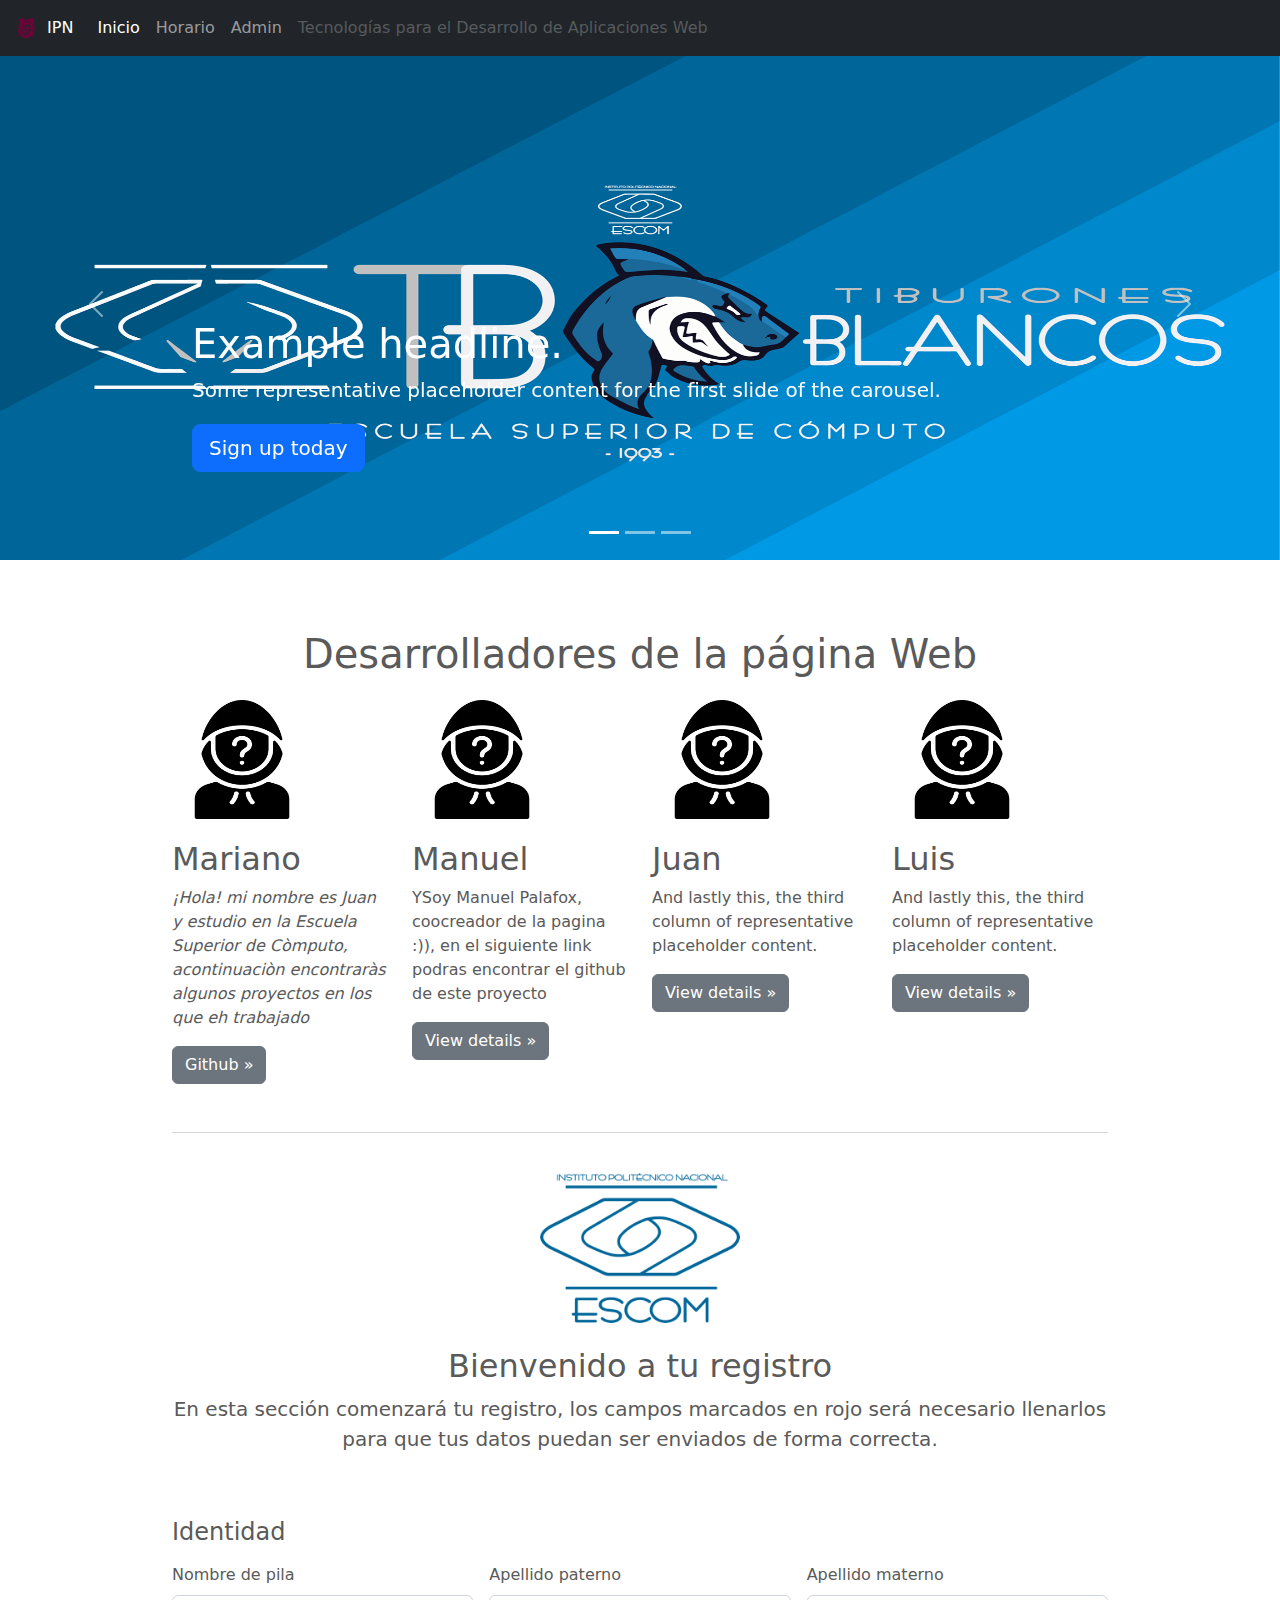
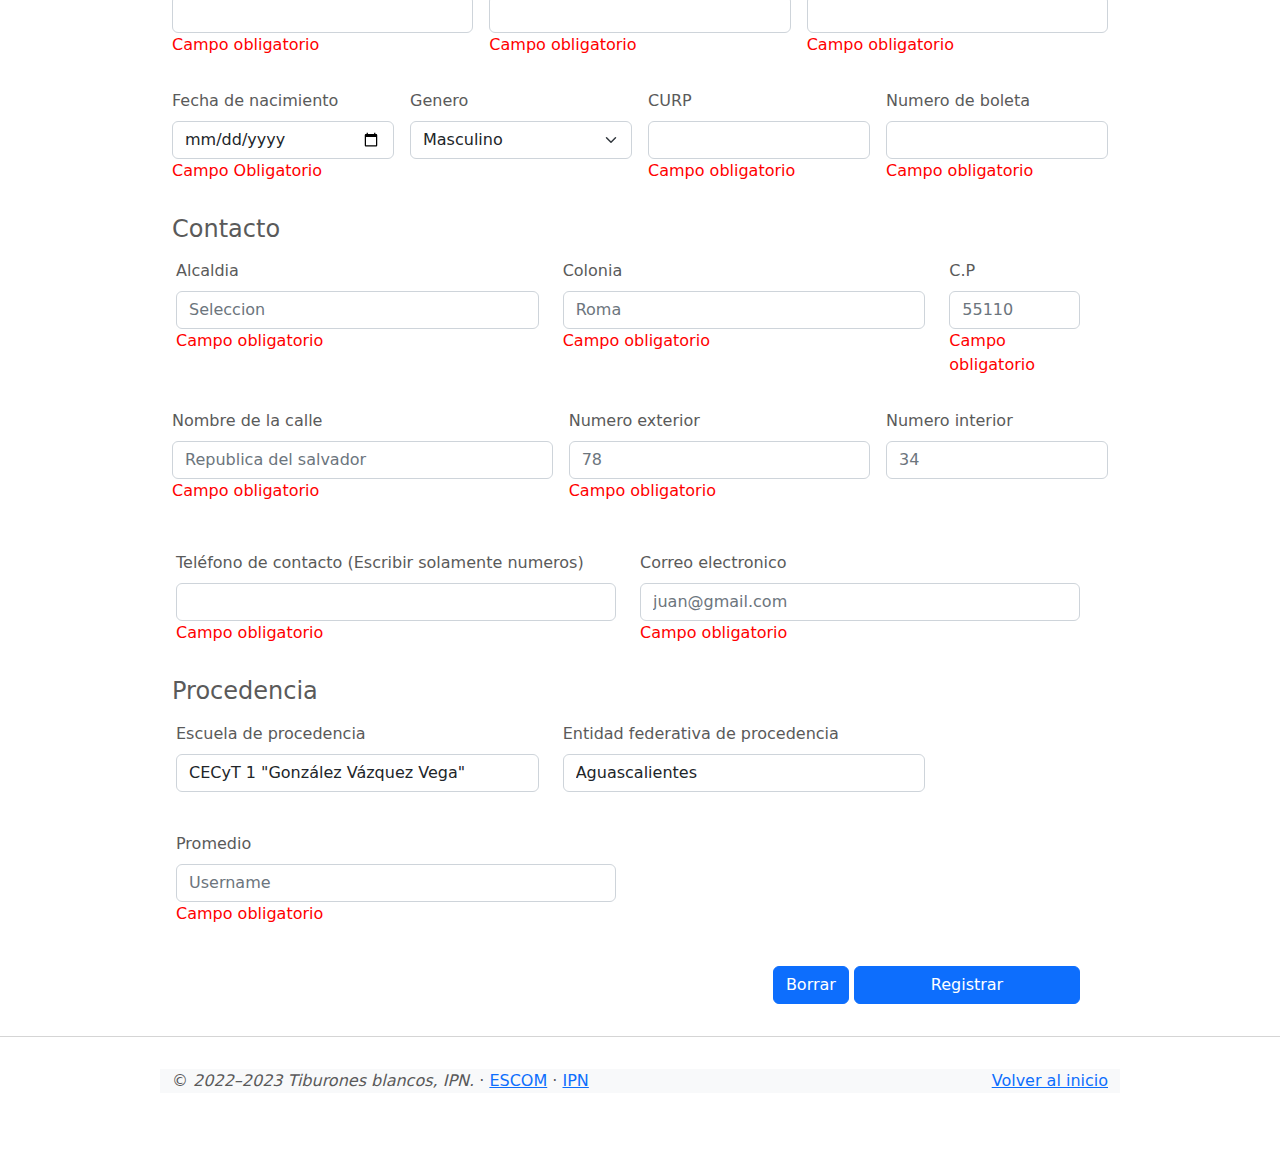
==== index.html @ 9ecf88de "Update index.html" ====
<!doctype html>
<html lang="en">
  <head>
    <meta charset="utf-8">
    <meta name="viewport" content="width=device-width, initial-scale=1">
    <meta name="description" content="">
    <meta name="author" content="Mark Otto, Jacob Thornton, and Bootstrap contributors">
    <meta name="generator" content="Hugo 0.104.2">
    <title>Registro de alumnos</title>
    <link rel="icon" href="./Img/ESCOM_logo.ico">
    <link rel="canonical" href="https://getbootstrap.com/docs/5.2/examples/carousel/">
    <link href="./CSS/bootstrap.min.css" rel="stylesheet">
    

    <style>
      /*Estilos para la seccion del carousel*/
      .bd-placeholder-img {
        font-size: 1.125rem;
        text-anchor: middle;
        -webkit-user-select: none;
        -moz-user-select: none;
        user-select: none;
      }

      @media (min-width: 768px) {
        .bd-placeholder-img-lg {
          font-size: 3.5rem;
        }
      }

      .b-example-divider {
        height: 3rem;
        background-color: rgba(0, 0, 0, .1);
        border: solid rgba(0, 0, 0, .15);
        border-width: 1px 0;
        box-shadow: inset 0 .5em 1.5em rgba(0, 0, 0, .1), inset 0 .125em .5em rgba(0, 0, 0, .15);
      }

      .b-example-vr {
        flex-shrink: 0;
        width: 1.5rem;
        height: 100vh;
      }

      .bi {
        vertical-align: -.125em;
        fill: currentColor;
      }

      .nav-scroller {
        position: relative;
        z-index: 2;
        height: 2.75rem;
        overflow-y: hidden;
      }

      .nav-scroller .nav {
        display: flex;
        flex-wrap: nowrap;
        padding-bottom: 1rem;
        margin-top: -1px;
        overflow-x: auto;
        text-align: center;
        white-space: nowrap;
        -webkit-overflow-scrolling: touch;
      } 
      /*Fin de los estilos de carousel*/
      
      /*Inicio de los estilos del registro */
      .bd-placeholder-img {
        font-size: 1.125rem;
        text-anchor: middle;
        -webkit-user-select: none;
        -moz-user-select: none;
        user-select: none;
      }

      @media (min-width: 768px) {
        .bd-placeholder-img-lg {
          font-size: 3.5rem;
        }
      }

      .b-example-divider {
        height: 3rem;
        background-color: rgba(0, 0, 0, .1);
        border: solid rgba(0, 0, 0, .15);
        border-width: 1px 0;
        box-shadow: inset 0 .5em 1.5em rgba(0, 0, 0, .1), inset 0 .125em .5em rgba(0, 0, 0, .15);
      }

      .b-example-vr {
        flex-shrink: 0;
        width: 1.5rem;
        height: 100vh;
      }

      .bi {
        vertical-align: -.125em;
        fill: currentColor;
      }

      .nav-scroller {
        position: relative;
        z-index: 2;
        height: 2.75rem;
        overflow-y: hidden;
      }

      .nav-scroller .nav {
        display: flex;
        flex-wrap: nowrap;
        padding-bottom: 1rem;
        margin-top: -1px;
        overflow-x: auto;
        text-align: center;
        white-space: nowrap;
        -webkit-overflow-scrolling: touch;
      }

      /*Clase de estilo de texto invalido*/
      .invalid-msg{
        color:red;
      }

      /*Fin de los estilos del registro*/
    </style>

    <!-- Custom styles for this template -->
    <link href="./CSS/carousel.css" rel="stylesheet">
    <link href="./CSS/form-validation.css" rel="stylesheet">
    
  </head>

    <body onload="ocultarCampo()">

    <header>
      <nav class="navbar navbar-expand-md navbar-dark fixed-top bg-dark" >
        <div class="container-fluid">
          <a class="navbar-brand" target="_blank" href="https://www.ipn.mx/" class="d-inline-block align-text-top" style="font-size: medium;">
            <img src="./Img/ipn.png" alt="ESCOM logo" width="30" height="25">
             IPN
          </a>
          <button class="navbar-toggler" type="button" data-bs-toggle="collapse" data-bs-target="#navbarCollapse" aria-controls="navbarCollapse" aria-expanded="false" aria-label="Toggle navigation">
            <span class="navbar-toggler-icon"></span>
          </button>
          <div class="collapse navbar-collapse" id="navbarCollapse">
            <ul class="navbar-nav me-auto mb-2 mb-md-0">
              <li class="nav-item">
                <a class="nav-link active" aria-current="page" href="./index.html">Inicio</a>
              </li>
              <li class="nav-item">
                <a class="nav-link" aria-current="page" href="./Recuperacion_de_horario.html">Horario</a>
              </li>
              <li class="nav-item">
                <a class="nav-link" href="./Pagina_principal.html">Admin</a>
              </li>
              <li class="nav-item">
                <a class="nav-link disabled">Tecnologías para el Desarrollo de Aplicaciones Web</a>
              </li>
            </ul>
          </div>
        </div>
      </nav>
    </header>



  <!-- Fondo del carousel -->
  <div id="myCarousel" class="carousel slide" data-bs-ride="carousel">
    <div class="carousel-indicators">
      <button type="button" data-bs-target="#myCarousel" data-bs-slide-to="0" class="active" aria-current="true" aria-label="Slide 1"></button>
      <button type="button" data-bs-target="#myCarousel" data-bs-slide-to="1" aria-label="Slide 2"></button>
      <button type="button" data-bs-target="#myCarousel" data-bs-slide-to="2" aria-label="Slide 3"></button>
    </div>
    <div class="carousel-inner">
      <div class="carousel-item active">
        <img src="./Img/ESCOM_NI.png" class="d-block w-100" alt="ESCOM" width="100px" height="550px">
        <svg class="bd-placeholder-img" width="100%" height="100%" xmlns="http://www.w3.org/2000/svg" aria-hidden="true" preserveAspectRatio="xMidYMid slice" focusable="false"><rect width="100%" height="100%" fill="#777"/></svg>

        <div class="container">
          <div class="carousel-caption text-start">
            <h1>Example headline.</h1>
            <p>Some representative placeholder content for the first slide of the carousel.</p>
            <p><a class="btn btn-lg btn-primary" href="#">Sign up today</a></p>
          </div>
        </div>
      </div>
      <div class="carousel-item">
        <img src="./Img/Cancha.jpg" class="d-block w-100" alt="ESCOM" width="100px" height="550px">
        <svg class="bd-placeholder-img" width="100%" height="100%" xmlns="http://www.w3.org/2000/svg" aria-hidden="true" preserveAspectRatio="xMidYMid slice" focusable="false"><rect width="100%" height="100%" fill="#777"/></svg>
        <div class="container">
          <div class="carousel-caption textc" >
            <h1>Another example headline.</h1>
            <p>Some representative placeholder content for the second slide of the carousel.</p>
            <p><a class="btn btn-lg btn-primary" href="#">Learn more</a></p>
          </div>
        </div>
      </div>
      <div class="carousel-item">
        <img src="./Img/logo_Esc.jpg" class="d-block w-100" alt="ESCOM" width="100px" height="512px">
        <svg class="bd-placeholder-img" width="100%" height="100%" xmlns="http://www.w3.org/2000/svg" aria-hidden="true" preserveAspectRatio="xMidYMid slice" focusable="false"><rect width="100%" height="100%" fill="#777"/></svg>

        <div class="container">
          <div class="carousel-caption text-end">
            <h1 class="textc">One more for good measure.</h1>
            <p class="textc">Some representative placeholder content for the third slide of this carousel.</p>
            <p><a class="btn btn-lg btn-primary" href="#">Browse gallery</a></p>
          </div>
        </div>
      </div>
    </div>
    <button class="carousel-control-prev" type="button" data-bs-target="#myCarousel" data-bs-slide="prev">
      <span class="carousel-control-prev-icon" aria-hidden="true"></span>
      <span class="visually-hidden">Anterior</span>
    </button>
    <button class="carousel-control-next" type="button" data-bs-target="#myCarousel" data-bs-slide="next">
      <span class="carousel-control-next-icon" aria-hidden="true"></span>
      <span class="visually-hidden">Siguiente</span>
    </button>
  </div>

  <!-- Perfiles -->
   <div class="container marketing">
    
    <!-- Crearemos cuatro columnas que nos mostraran los perfiles de los autores-->
    <div class="row">
      <p style="text-align: center;" class="fs-1">Desarrolladores de la página Web<br></p>
      <div class="col-lg-3">
        <div class="circulo">
          <img src="./Img/Perfil.png " alt="" class="image">
        </div>
        <h2 class="fw-normal l">Mariano</h2>
        <p><em>¡Hola! mi nombre es Juan y estudio en la Escuela Superior de Còmputo, acontinuaciòn encontraràs algunos proyectos en los que eh trabajado</em></p>
        <p><a class="btn btn-secondary" target="_blank" href="https://github.com/Ant178">Github &raquo;</a></p>
      </div><!-- /.col-lg-3 -->
      <div class="col-lg-3">
        <div class="circulo">
          <img src="./Img/Perfil.png " alt="" class="image">
        </div>
        <h2 class="fw-normal">Manuel</h2>
        <p>YSoy Manuel Palafox, coocreador de la pagina :)), en el siguiente link podras encontrar el github de este proyecto</p>
        <p><a class="btn btn-secondary" href="https://github.com/ManuPalafox/Proyecto-WEB">View details &raquo;</a></p>
      </div><!-- /.col-lg-3 -->
      <div class="col-lg-3">
        <div class="circulo">
          <img src="./Img/Perfil.png " alt="" class="image">
        </div>
        <h2 class="fw-normal">Juan</h2>
        <p>And lastly this, the third column of representative placeholder content.</p>
        <p><a class="btn btn-secondary" href="#">View details &raquo;</a></p>
      </div><!-- /.col-lg-3 -->
      <div class="col-lg-3">
        <div class="circulo">
          <img src="./Img/Perfil.png " alt="" class="image">
        </div>
        <h2 class="fw-normal">Luis</h2>
        <p>And lastly this, the third column of representative placeholder content.</p>
        <p><a class="btn btn-secondary" href="#">View details &raquo;</a></p>
      </div><!-- /.col-lg-3 -->
    </div><!-- /.row -->

    <!--Contenido general -->
    <hr class="featurette-divider">
    <!-- /END THE FEATURETTES -->

  </div>
   
  <!-- Registro del alumno -->
  <div class="container">
  <main>
    <div class="py-5 text-center">
      <img class="d-block mx-auto mb-4" src="./Img/ESCOM_logo.png" alt="" width="200px" height="150px">
      <h2>Bienvenido a tu registro</h2>
      <p class="lead">En esta sección comenzará tu registro, los campos marcados en rojo será necesario llenarlos para que tus datos puedan ser enviados de forma correcta.</p>
    </div>

    
    <div class="row g-5">
      <div class="col-sm-6 col-md-7 col-lg-8">
        <h4 class="mb-3 ">Identidad</h4>
        <form class="needs-validation" method="post" id="formularioDatos" action="prueba.php">
          <div class="row g-3">
            <div class="col-md-4">
              <label for="Nombre_pila" class="form-label">Nombre de pila</label>
              <input type="text" class="form-control" id="Nombre_pila" name="pila" placeholder="" value="" required>
              <div class="invalid-msg" id="error-Nombre_pila">
                <p>Campo obligatorio<p>
              </div>
            </div>

            <div class="col-md-4">  
              <label for="A_paterno" class="form-label">Apellido paterno</label>
              <input type="text" class="form-control" id="A_paterno" name="AP" placeholder="" value="" required>
              <div class="invalid-msg" id="error-A_paterno">
                <p>Campo obligatorio<p>
              </div>
            </div>

            <div class="col-md-4">
              <label for="A_materno" class="form-label">Apellido materno</label>
              <input type="text" class="form-control" id="A_materno" name="AM" placeholder="" value="" required>
              <div class="invalid-msg" id="error-A_materno">
                <p>Campo obligatorio<p>
              </div>
            </div>
  
            <div class="col-md-3">
              <label for="fecha_nac" class="form-label">Fecha de nacimiento</label>
              <input type="date" class="form-control" id="fecha_nac" name="FN" placeholder="" onchange= "validarFecha()" required>
              <div class="invalid-msg" id="error-fecha_nac">
                <p>Campo Obligatorio<p>
              </div>
            </div>
            <div class="col-md-3">
              <label for="Genero" class="form-label">Genero</label>
              <select id="GeneroSelect" class="form-select" name="Gen" required>
              <option value="" disabled>--Seleccione el genero--</option>
              <option value="M">Masculino</option>
              <option value="F">Femenino</option>
            </select>
            <div class="invalid-feedback">
              Elija su genero.
            </div>
          </div>

          <div class="col-md-3">
            <label for="Curp" class="form-label">CURP</label>
            <input type="text" class="form-control" id="Curp" name="CURP" placeholder="" required>
            <div class="invalid-msg" id="error-Curp">
              <p>Campo obligatorio<p>
            </div>
          </div>

          <div class="col-md-3">
            <label for="Boleta" class="form-label">Numero de boleta</label>
            <input type="text" class="form-control" id="Boleta" name="NB" placeholder="" required>
            <div class="invalid-msg" id="error-Boleta">
              <p>Campo obligatorio<p>
            </div>
          </div>
          <!--Contacto-->
          <br>
          <h4 class="mb-3">Contacto</h4>
              <div class="row g">
                <div class="col-sm-5">
                  <label for="Alcaldia" class="form-label">Alcaldia</label>
                  <input type="text" class="form-control" id="Alcaldia" name="ALC" placeholder="Seleccion" required>
                  <div class="invalid-msg" id="error-Alcaldia">
                    <p>Campo obligatorio<p>
                  </div>
                </div>
                <div class="col-sm-5">
                  <label for="Colonia" class="form-label">Colonia</label>
                  <input type="text" class="form-control" id="Colonia" name="Col" placeholder="Roma" required>
                  <div class="invalid-msg" id="error-Colonia">
                    <p>Campo obligatorio<p>
                  </div>
                </div>
                <div class="col-sm-2">
                  <label for="CP" class="form-label">C.P</label>
                  <input type="text" class="form-control" id="CP" name="CP" placeholder="55110" required>
                  <div class="invalid-msg" id="error-CP">
                    <p>Campo obligatorio<p>
                  </div>
                </div>
              </div>
              <div class="col-sm-5">
                  <label for="calle" class="form-label">Nombre de la calle</label>
                  <input type="text" class="form-control" id="calle" name="NC" placeholder="Republica del salvador" value="" required>
                  <div class="invalid-msg" id="error-calle">
                    <p>Campo obligatorio<p>
                  </div>
              </div>
                <div class="col-sm-4">
                  <label for="num_e" class="form-label">Numero exterior</label>
                  <input type="text" class="form-control" id="num_e" name="NE" placeholder="78" required>
                  <div class="invalid-msg" id="error-num_e">
                    <p>Campo obligatorio<p>
                  </div>
                </div>
                <div class="col-sm-3">
                  <label for="num_i" class="form-label">Numero interior</label>
                  <input type="text" class="form-control" id="num_i" name="NI" placeholder="34">
                  <div class="invalid-msg" id="error-num_i">
                    <p><p>
                  </div>
                </div>
                <div class="row gy-3">
                  <div class="col-md-6">
                    <label for="telefono" class="form-label">Teléfono de contacto (Escribir solamente numeros)</label>
                    <input type="tel" class="form-control" id="telefono" name="Tel" placeholder="" required>
                    <div class="invalid-msg" id="error-telefono">
                      <p>Campo obligatorio<p>
                    </div>
                  </div>
      
                  <div class="col-md-6">
                    <label for="correo" class="form-label">Correo electronico</label>
                    <input type="email" class="form-control" id="correo" name="C" placeholder="juan@gmail.com" required>
                    <div class="invalid-msg" id="error-correo">
                      <p>Campo obligatorio<p>
                    </div>
                  </div>
                </div>
             <br>
            <!--Agregar escuela de procedencia cecyts,cet u otros, Entidad federativa 32 estados
            Nombre de la escuela, Promedio, escom fue:...-->
            <h4 class="mb-3">Procedencia</h4>

            

              <div class="row g">
                <div class="col-md-5">
                  <label for="esc_p" class="form-label">Escuela de procedencia</label>
                  <select class="form-control" id="esc_p" placeholder=""  name="EscProc" value="" onchange="mostrarCampo(this.options[this.selectedIndex].value)" required>
                    <option value="" disabled>--Seleccione escuela de procedencia--</option>
                    <option value="CECyT1">CECyT 1 "González Vázquez Vega"</option>
                    <option value="CECyT2">CECyT 2 "Miguel Bernard"</option>
                    <option value="CECyT3">CECyT 3 "Estanislao Ramírez Ruiz"</option>
                    <option value="CECyT4">CECyT 4 "Lázaro Cárdenas"</option>
                    <option value="CECyT5">CECyT 5 "Benito Juárez García"</option>
                    <option value="CECyT6">CECyT 6 "Miguel Othón de Mendizábal"</option>
                    <option value="CECyT7">CECyT 7 "Cuauhtémoc"</option>
                    <option value="CECyT8">CECyT 8 "Narciso Bassols García"</option>
                    <option value="CECyT9">CECyT 9 "Juan de Dios Bátiz"</option>
                    <option value="CECyT10">CECyT 10 "Carlos Vallejo Márquez"</option>
                    <option value="CECyT11">CECyT 11 "Wilfrido Massieu Pérez"</option>
                    <option value="CECyT12">CECyT 12 "José María Morelos y Pavón"</option>
                    <option value="CECyT13">CECyT 13 "Ricardo Flores Magón"</option>
                    <option value="CECyT14">CECyT 14 "Luis Enrique Erro"</option>
                    <option value="CECyT15">CECyT 15 "Diódoro Antúnez Echegaray"</option>
                    <option value="CECyT16">CECyT 16 "Hidalgo"</option>
                    <option value="CECyT19">CECyT 19 “Leona Vicario”</option>
                    <option value="CET1">CET 1 “Walter Cross Buchanan”</option>
                    <option value="otro">Otro</option>
                  </select>
                  <div id="otrocampo">
                    <input type="text" class="form-control" id="esc_p_otro" name ="otro" placeholder="Escriba el nombre de su escuela de procedencia">
                    </div>
                    <div class="invalid-msg" id="error-esc_p_otro">
                      <p><p>
                    </div>
                  </div>
                  <div class="col-md-5">
                    <label for="ent_p" class="form-label">Entidad federativa de procedencia</label>
                    <select class="form-control" id="ent_p" placeholder=""  name="EFP" value="" required>
                      <option value="Aguascalientes">Aguascalientes</option>
                      <option value="Baja California">Baja California</option>
                      <option value="Baja California Sur">Baja California Sur</option>
                      <option value="Campeche">Campeche</option>
                      <option value="Chiapas">Chiapas</option>
                      <option value="Chihuahua">Chihuahua</option>
                      <option value="CDMX">Ciudad de México</option>
                      <option value="Coahuila">Coahuila</option>
                      <option value="Colima">Colima</option>
                      <option value="Durango">Durango</option>
                      <option value="Estado de México">Estado de México</option>
                      <option value="Guanajuato">Guanajuato</option>
                      <option value="Guerrero">Guerrero</option>
                      <option value="Hidalgo">Hidalgo</option>
                      <option value="Jalisco">Jalisco</option>
                      <option value="Michoacán">Michoacán</option>
                      <option value="Morelos">Morelos</option>
                      <option value="Nayarit">Nayarit</option>
                      <option value="Nuevo León">Nuevo León</option>
                      <option value="Oaxaca">Oaxaca</option>
                      <option value="Puebla">Puebla</option>
                      <option value="Querétaro">Querétaro</option>
                      <option value="Quintana Roo">Quintana Roo</option>
                      <option value="San Luis Potosí">San Luis Potosí</option>
                      <option value="Sinaloa">Sinaloa</option>
                      <option value="Sonora">Sonora</option>
                      <option value="Tabasco">Tabasco</option>
                      <option value="Tamaulipas">Tamaulipas</option>
                      <option value="Tlaxcala">Tlaxcala</option>
                      <option value="Veracruz">Veracruz</option>
                      <option value="Yucatán">Yucatán</option>
                      <option value="Zacatecas">Zacatecas</option>
                    </select>
                  </div>
                
                  <div class="col-md-6">
                    <br>
                      <label for="promedio" class="form-label">Promedio</label>
                      <input type="text" class="form-control" id="promedio" name="Prom" placeholder="Username" required>
                      <div class="invalid-msg" id="error-promedio">
                        <p>Campo obligatorio<p>
                      </div>
                  </div> 
                  
          <!--<hr class="my-4">-->
          <div style="text-align:end">
          <br>
          <input class="btn btn-primary btn-md" type="reset" value="Borrar" onclick="resetFormData()">
          <input class="btn btn-primary btn-md" value="Registrar" onclick="checkBeforeSend()">
          </div>
        </form>
      </div>
    </div>
  </main>
</div>
    <script src="./JS/bootstrap.bundle.min.js"></script>
    <script src="./JS/form-validation.js"></script>
    <script src="https://code.jquery.com/jquery-3.3.1.js"></script>

<hr class="featurette-divider bg-light">

  <!-- FOOTER -->
  <footer class="container bg-light">
    <p class="float-end"><a href="#">Volver al inicio</a></p>
    <p>&copy; <i>2022–2023 Tiburones blancos, IPN.</i> &middot; <a target="_blank" href="https://www.escom.ipn.mx/">ESCOM</a> &middot; <a target="_blank" href="https://www.ipn.mx/">IPN</a></p>
  </footer>
  </body>

<!-- Modal de invalido-->
<div class="modal fade" id="incorrectPopUp" tabindex="-1" aria-labelledby="incorrectPopUpModalLabel" aria-hidden="true">
  <div class="modal-dialog">
    <div class="modal-content">
      <div class="modal-header">
        <h5 class="modal-title" id="incorrectPopUpModalLabel">DATOS INVALIDOS</h5>
        <button type="button" class="btn-close" data-bs-dismiss="modal" aria-label="Close"></button>
      </div>
      <div class="modal-body">
        FAVOR DE REVISAR QUE LOS DATOS INGRESADOS ESTÉN CORRECTOS Y QUE LOS CAMPOS OBLIGATORIOS SE ENCUENTREN LLENOS
      </div>
      <div class="modal-footer">
        <button type="button" class="btn btn-secondary" data-bs-dismiss="modal">Cerrar</button>
      </div>
    </div>
  </div>
</div>

<!-- Modal de verificacion antes de enviar -->
<div class="modal fade" id="correctPopUp" tabindex="-1" aria-labelledby="correctPopUpModalLabel" aria-hidden="true">
  <div class="modal-dialog">
    <div class="modal-content">
      <div class="modal-header">
        <h5 class="modal-title" id="correctPopUpModalLabel">DATOS CORRECTOS</h5>
        <button type="button" class="btn-close" data-bs-dismiss="modal" aria-label="Close"></button>
      </div>
      <div class="modal-body">
        Hola “el nombre del alumno”, verifica que los datos que ingresaste sean correctos:
      </div>
      <div class="modal-footer">
        <button type="button" class="btn btn-secondary" data-bs-dismiss="modal">Editar</button>
        <input type="submit" class="btn btn-primary" onclick="submitForm()" > </button> 
        <!-- <input type="submit" class="btn btn-primary" value="Aceptar y continuar"> -->
      </div>
    </div>
  </div>
</div>



</html>
---- CSS/carousel.css ----
/* GLOBAL STYLES
-------------------------------------------------- */
/* Padding below the footer and lighter body text */

body {
  padding-top: 3rem;
  padding-bottom: 3rem;
  color: #5a5a5a;
}


/* CUSTOMIZE THE CAROUSEL
-------------------------------------------------- */

/* Carousel base class */
.carousel {
  margin-bottom: 4rem;
}
/* Since positioning the image, we need to help out the caption */
.carousel-caption {
  bottom: 3rem;
  z-index: 10;
}

/* Declare heights because of positioning of img element */
.carousel-item {
  height: 32rem;
}


/* MARKETING CONTENT
-------------------------------------------------- */

/* Center align the text within the three columns below the carousel */
.marketing .col-lg-4 {
  margin-bottom: 1.5rem;
  text-align: center;
}
/* rtl:begin:ignore */
.marketing .col-lg-4 p {
  margin-right: .75rem;
  margin-left: .75rem;
}
/* rtl:end:ignore */


/* Featurettes
------------------------- */

.featurette-divider {
  margin: 2rem 0; /* Space out the Bootstrap <hr> more */
}

/* Thin out the marketing headings */
/* rtl:begin:remove */
.featurette-heading {
  letter-spacing: -.05rem;
}

/* rtl:end:remove */

/* RESPONSIVE CSS
-------------------------------------------------- */

@media (min-width: 40em) {
  /* Bump up size of carousel content */
  .carousel-caption p {
    margin-bottom: 1.25rem;
    font-size: 1.25rem;
    line-height: 1.4;
  }

  .featurette-heading {
    font-size: 50px;
  }
}

@media (min-width: 62em) {
  .featurette-heading {
    margin-top: 7rem;
  }
}


.circulo{
  width: 140px;
  height: 140px;
  border-radius: 100%;
}

.circulo>.image{
  width: 100%;
  height: 85%;
}

.textc{
  color: blue;
}
---- CSS/form-validation.css ----
.container {
  max-width: 960px;
}
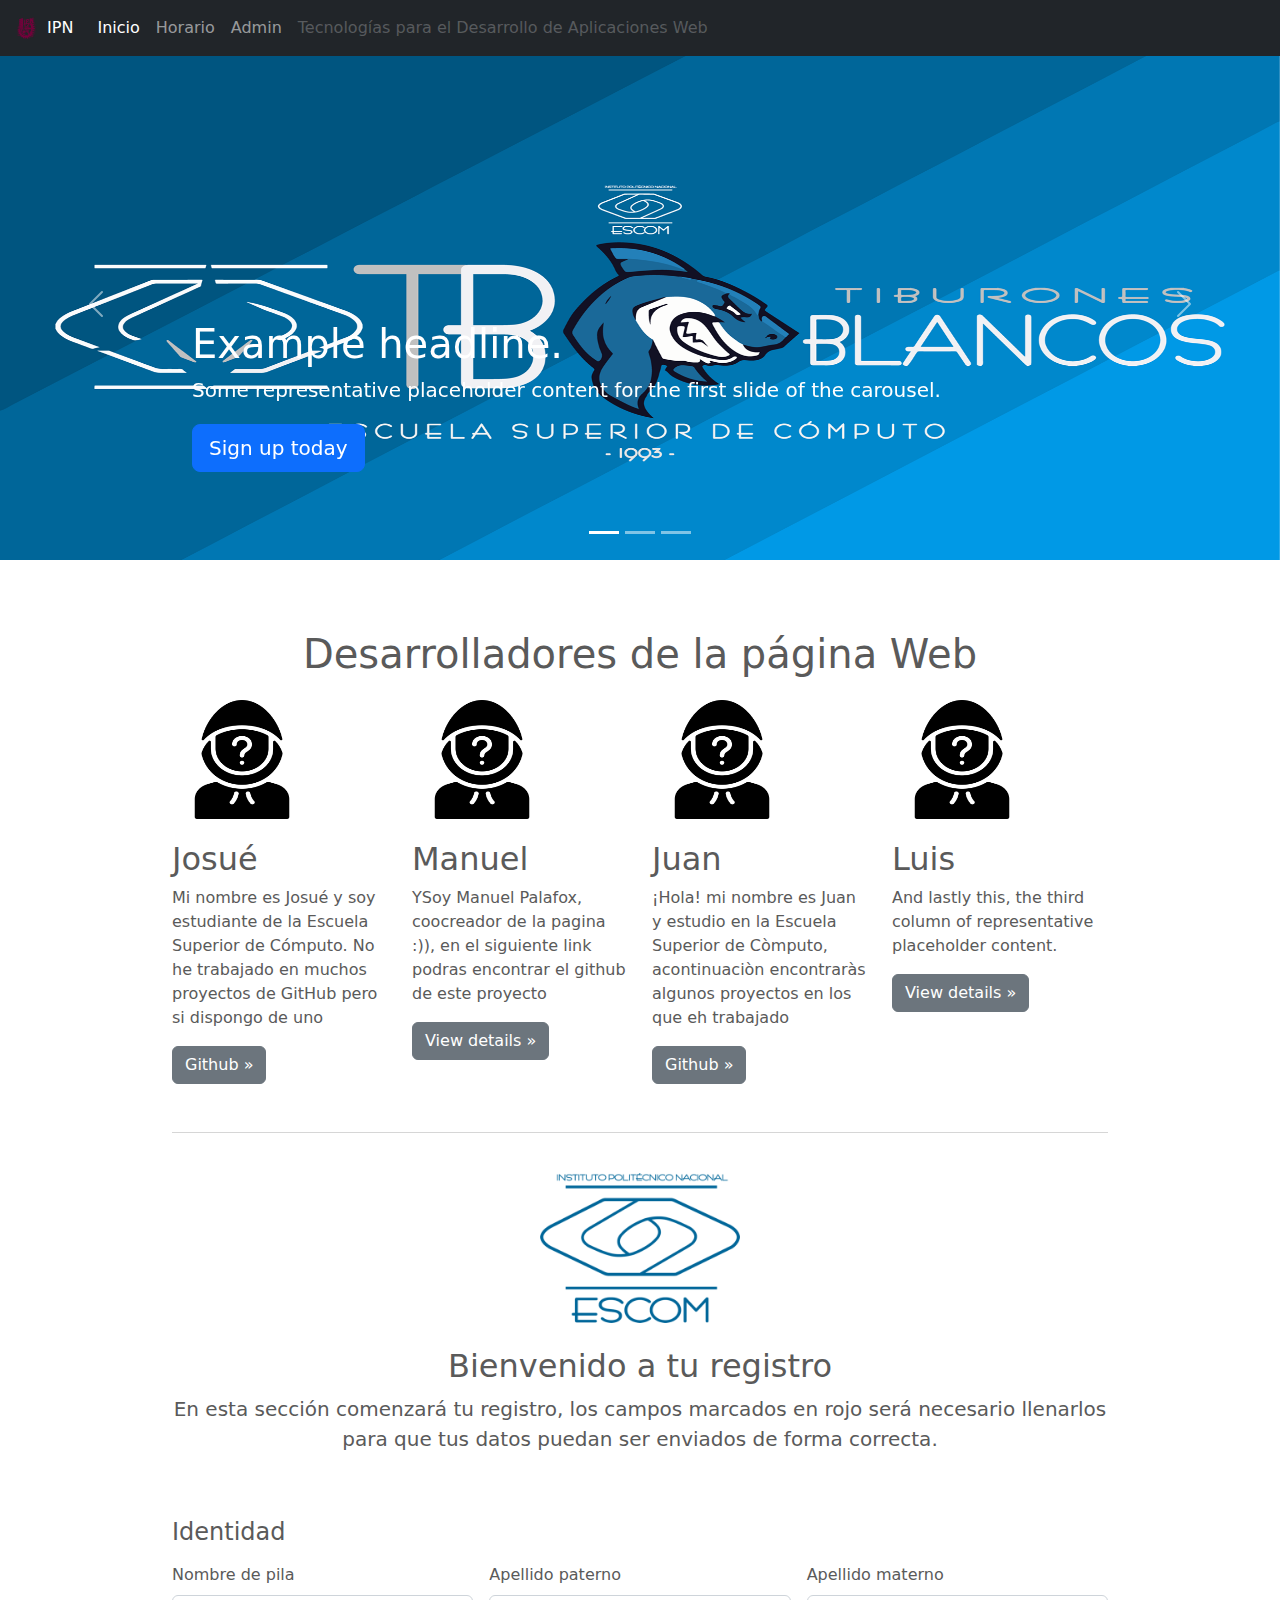
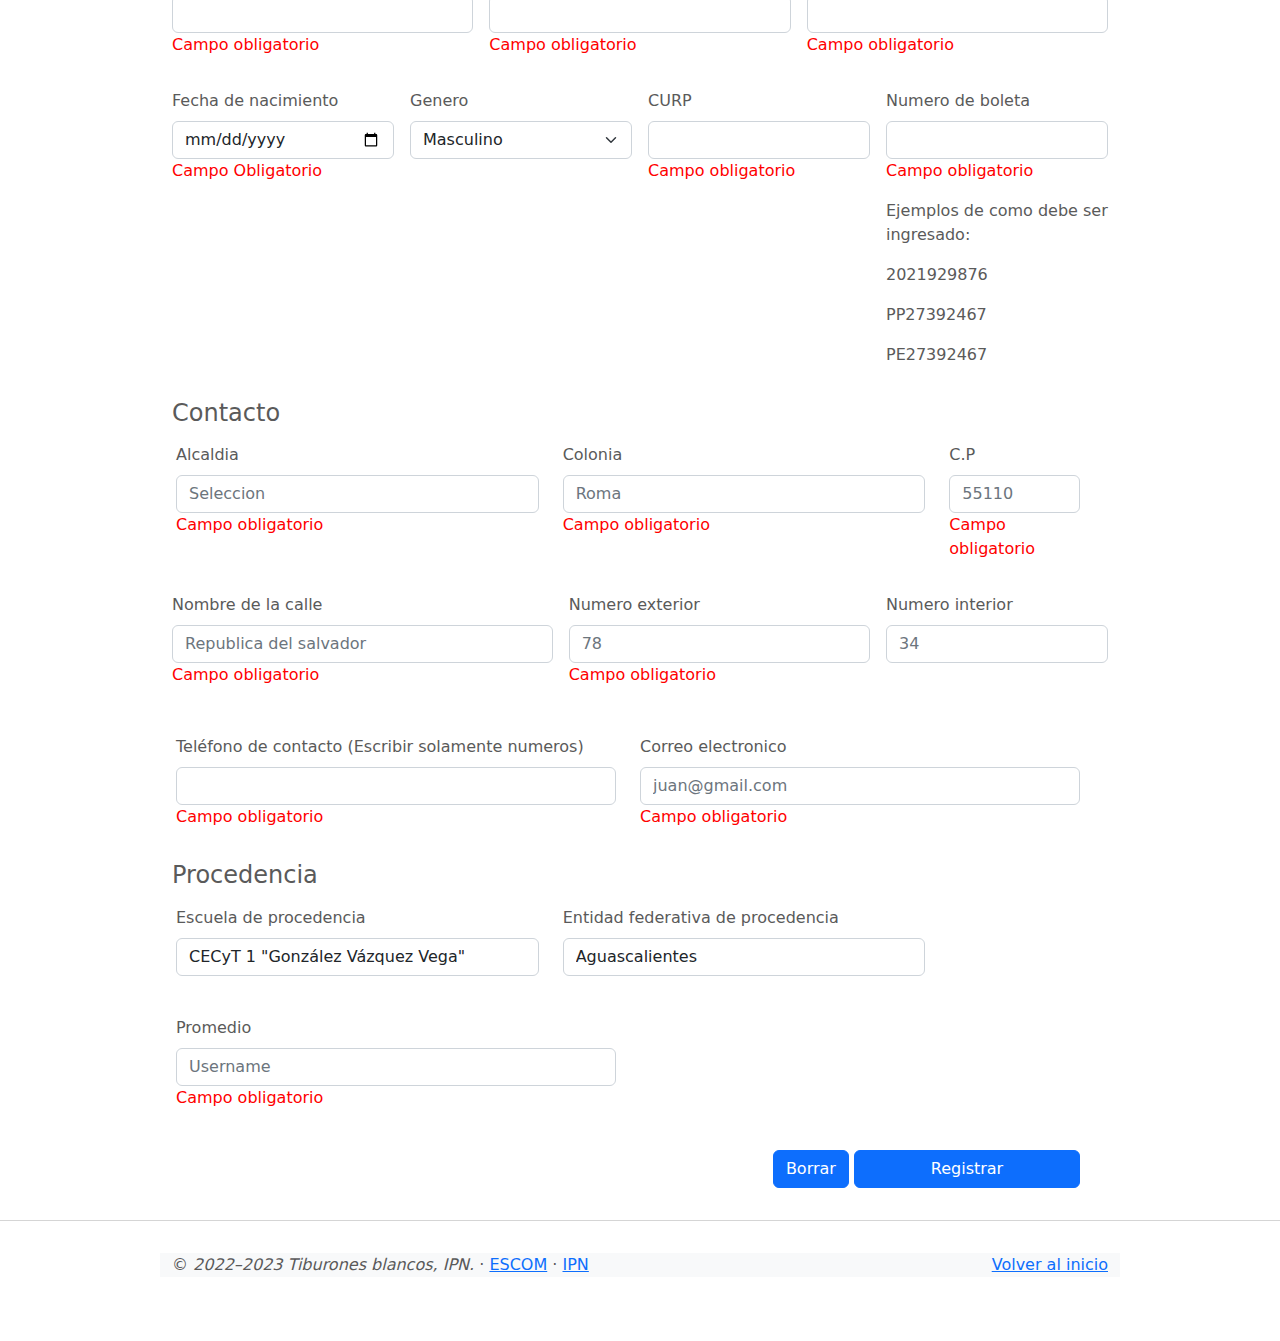
==== commit a6cf27ca: "Afinacion de detalles" ====
--- a/index.html
+++ b/index.html
@@ -230,9 +230,9 @@
         <div class="circulo">
           <img src="./Img/Perfil.png " alt="" class="image">
         </div>
-        <h2 class="fw-normal l">Mariano</h2>
-        <p><em>¡Hola! mi nombre es Juan y estudio en la Escuela Superior de Còmputo, acontinuaciòn encontraràs algunos proyectos en los que eh trabajado</em></p>
-        <p><a class="btn btn-secondary" target="_blank" href="https://github.com/Ant178">Github &raquo;</a></p>
+        <h2 class="fw-normal l">Josué</h2>
+        <p>Mi nombre es Josué y soy estudiante de la Escuela Superior de Cómputo. No he trabajado en muchos proyectos de GitHub pero si dispongo de uno</p>
+        <p><a class="btn btn-secondary" target="_blank" href="https://github.com/JMV76489">Github &raquo;</a></p>
       </div><!-- /.col-lg-3 -->
       <div class="col-lg-3">
         <div class="circulo">
@@ -247,8 +247,8 @@
           <img src="./Img/Perfil.png " alt="" class="image">
         </div>
         <h2 class="fw-normal">Juan</h2>
-        <p>And lastly this, the third column of representative placeholder content.</p>
-        <p><a class="btn btn-secondary" href="#">View details &raquo;</a></p>
+        <p>¡Hola! mi nombre es Juan y estudio en la Escuela Superior de Còmputo, acontinuaciòn encontraràs algunos proyectos en los que eh trabajado</p>
+        <p><a class="btn btn-secondary" target="_blank" href="https://github.com/Ant178">Github &raquo;</a></p>
       </div><!-- /.col-lg-3 -->
       <div class="col-lg-3">
         <div class="circulo">
@@ -338,6 +338,10 @@
             <div class="invalid-msg" id="error-Boleta">
               <p>Campo obligatorio<p>
             </div>
+            <p>Ejemplos de como debe ser ingresado:</p>
+            <p>2021929876</p>
+            <p>PP27392467</p>
+            <p>PE27392467</p>
           </div>
           <!--Contacto-->
           <br>
@@ -551,8 +555,4 @@
   </div>
 </div>
 
-
-
 </html>
-
-
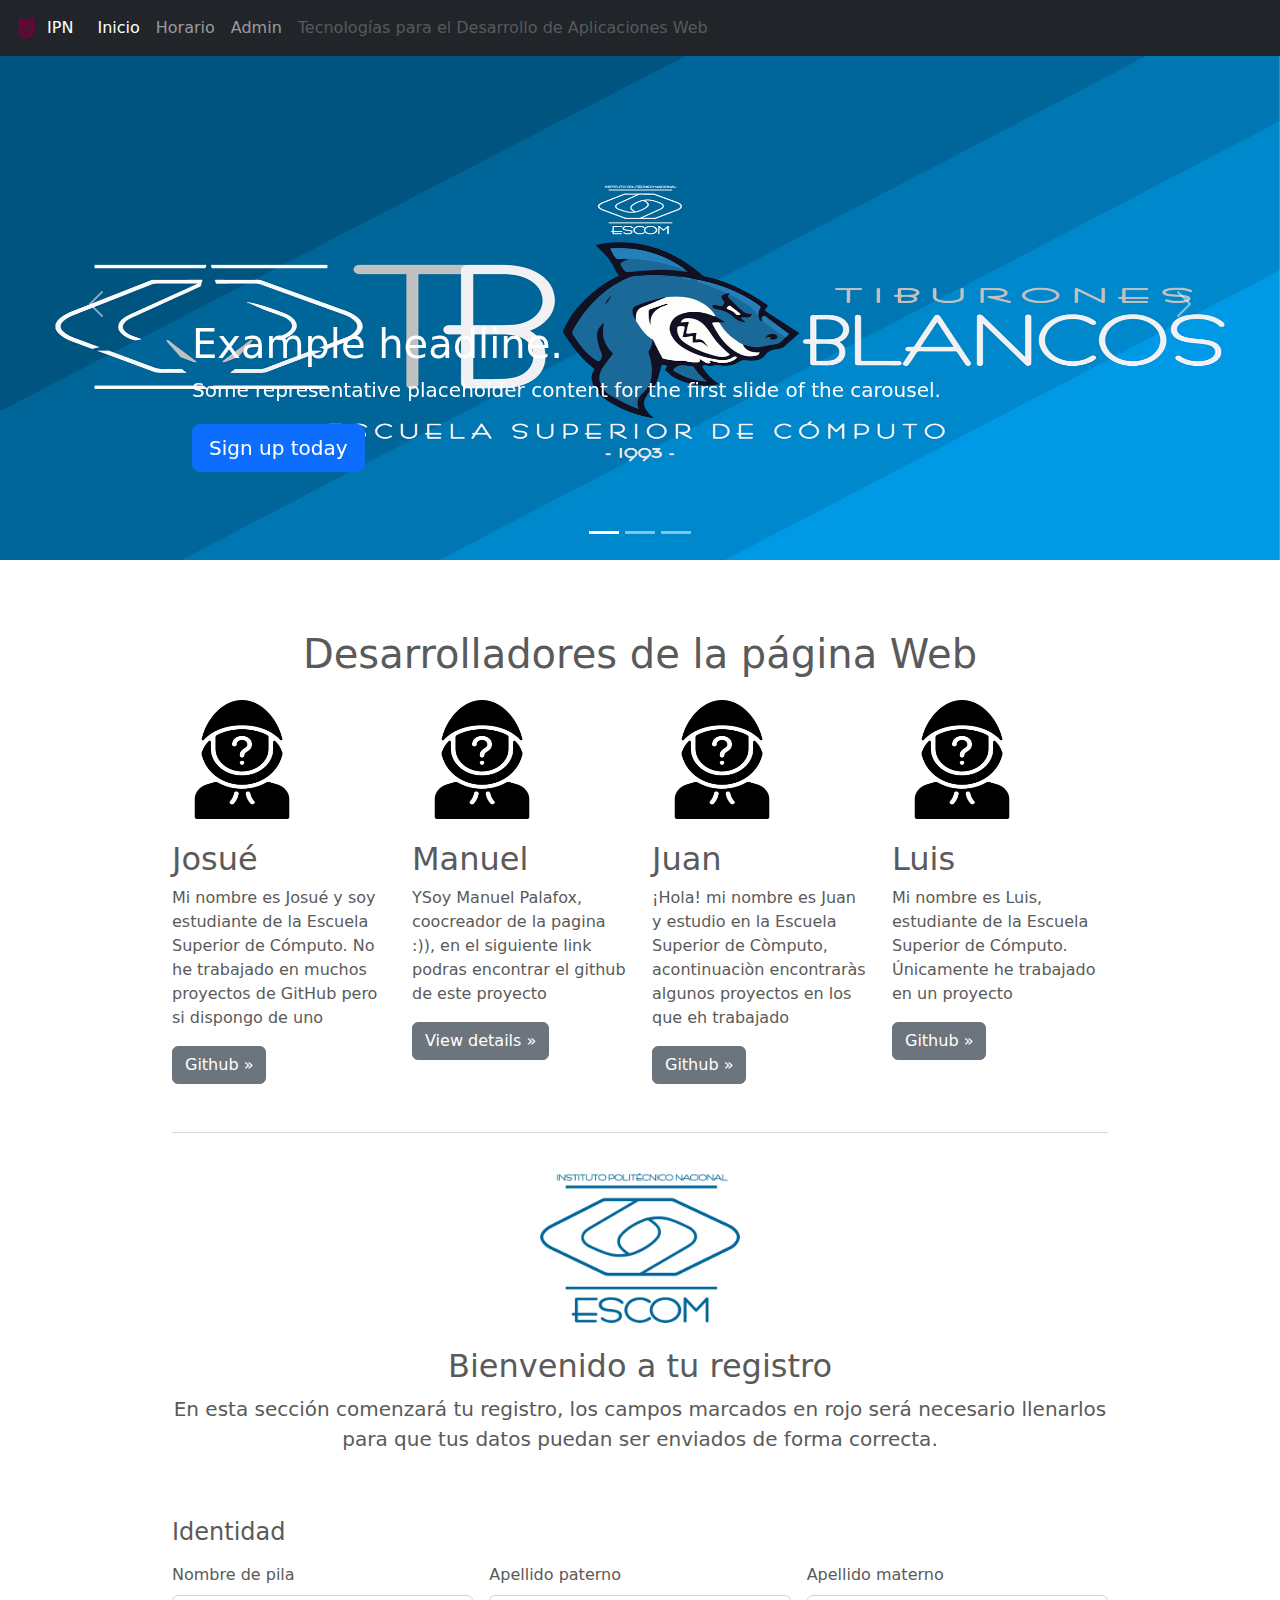
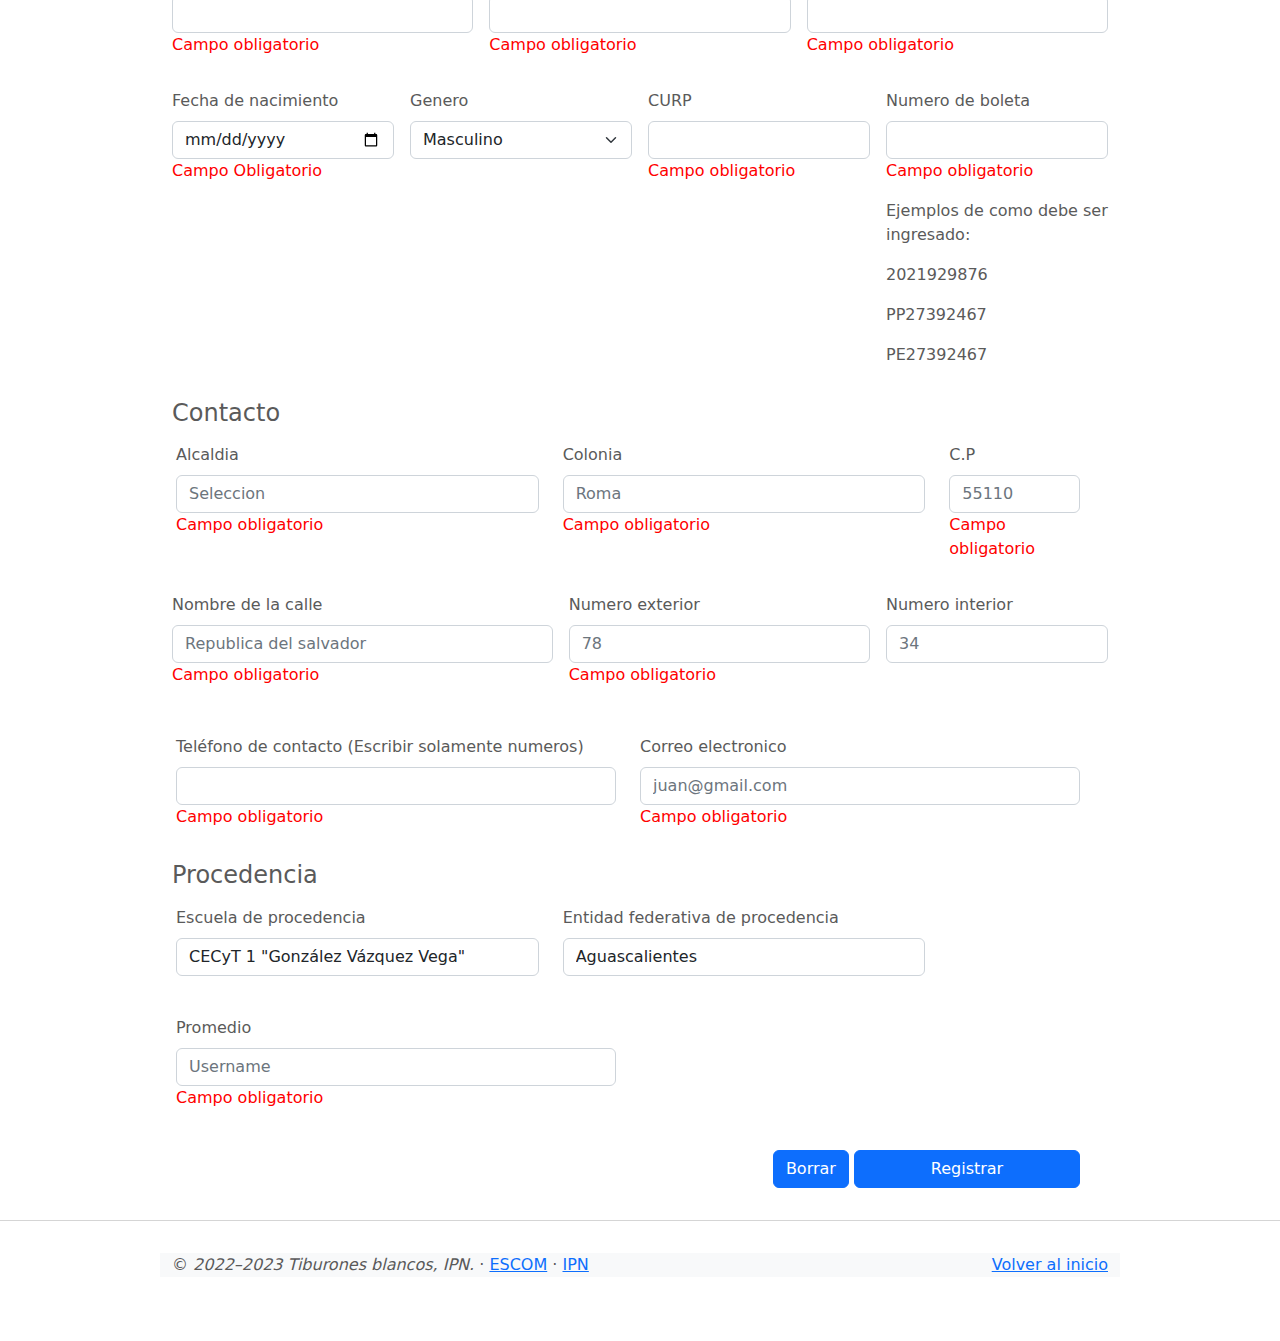
==== commit 39f90875: "Update index.html" ====
--- a/index.html
+++ b/index.html
@@ -255,8 +255,8 @@
           <img src="./Img/Perfil.png " alt="" class="image">
         </div>
         <h2 class="fw-normal">Luis</h2>
-        <p>And lastly this, the third column of representative placeholder content.</p>
-        <p><a class="btn btn-secondary" href="#">View details &raquo;</a></p>
+        <p>Mi nombre es Luis, estudiante de la Escuela Superior de Cómputo. Únicamente he trabajado en un proyecto</p>
+        <p><a class="btn btn-secondary" target="_blank" href="https://github.com/LuisEBLeon">Github &raquo;</a></p>
       </div><!-- /.col-lg-3 -->
     </div><!-- /.row -->
 
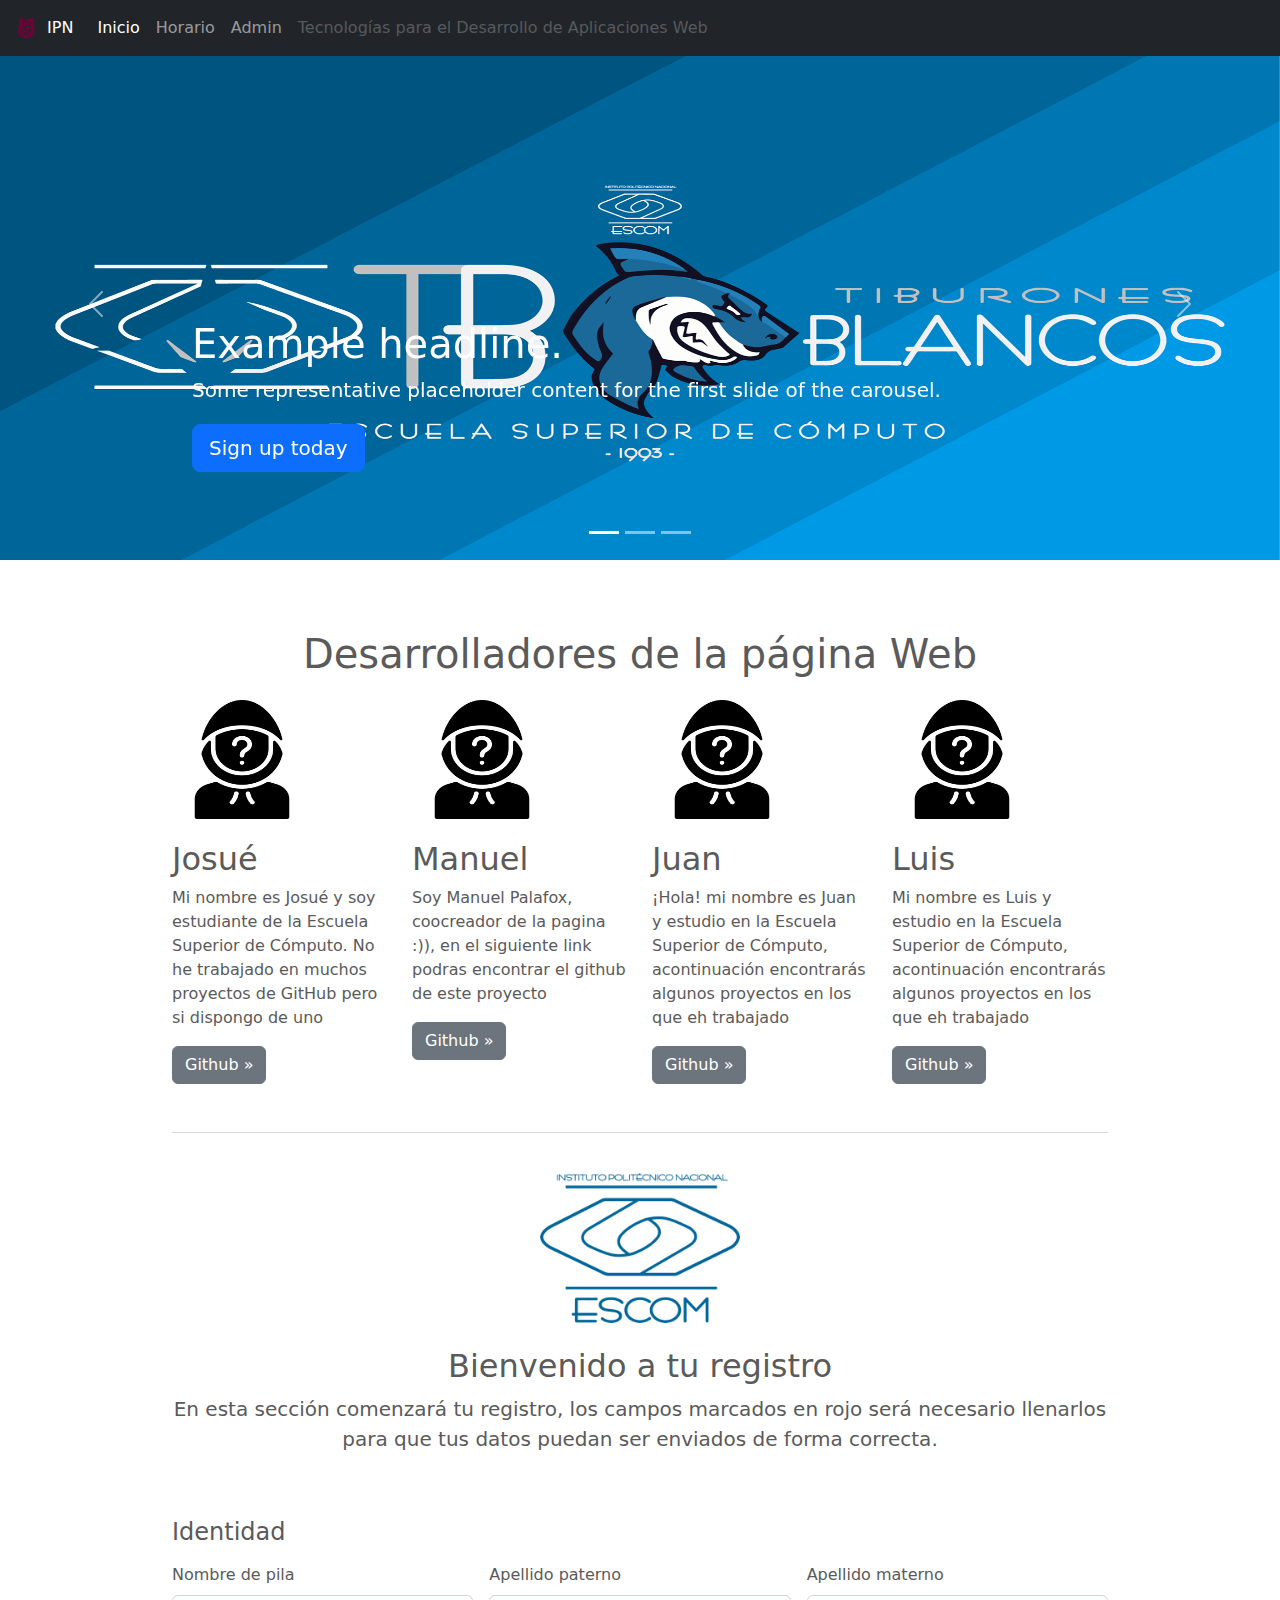
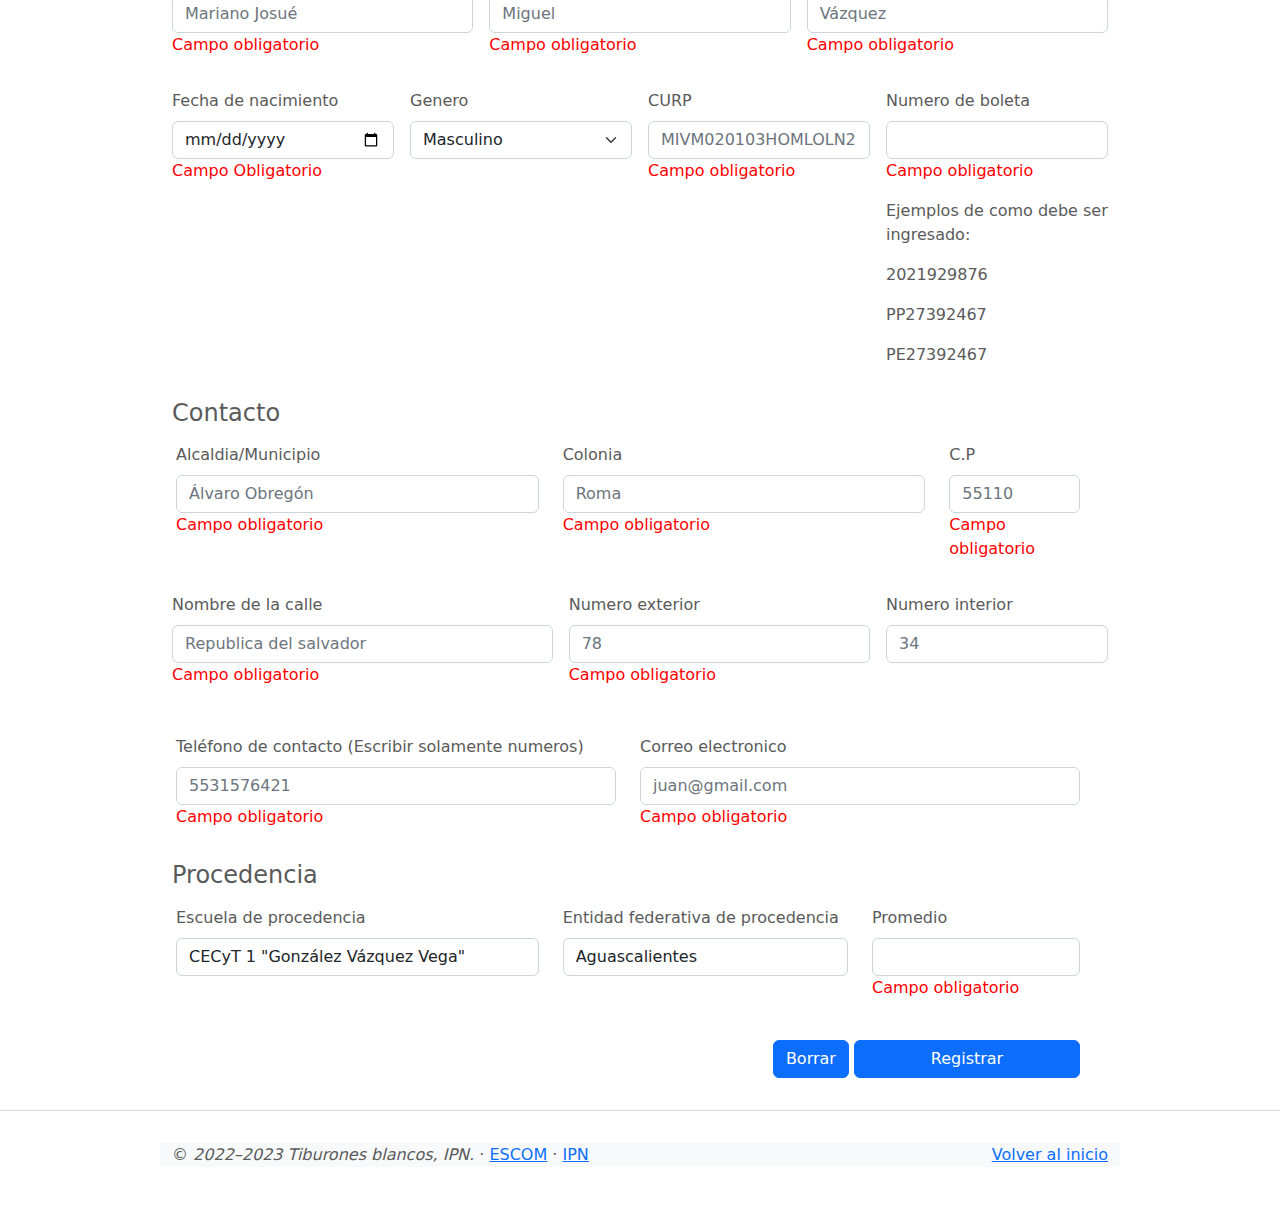
==== commit 69f46865: "Cambios en el html" ====
--- a/index.html
+++ b/index.html
@@ -239,15 +239,15 @@
           <img src="./Img/Perfil.png " alt="" class="image">
         </div>
         <h2 class="fw-normal">Manuel</h2>
-        <p>YSoy Manuel Palafox, coocreador de la pagina :)), en el siguiente link podras encontrar el github de este proyecto</p>
-        <p><a class="btn btn-secondary" href="https://github.com/ManuPalafox/Proyecto-WEB">View details &raquo;</a></p>
+        <p>Soy Manuel Palafox, coocreador de la pagina :)), en el siguiente link podras encontrar el github de este proyecto</p>
+        <p><a class="btn btn-secondary" target="_blank" href="https://github.com/ManuPalafox/Proyecto-WEB">Github &raquo;</a></p>
       </div><!-- /.col-lg-3 -->
       <div class="col-lg-3">
         <div class="circulo">
           <img src="./Img/Perfil.png " alt="" class="image">
         </div>
         <h2 class="fw-normal">Juan</h2>
-        <p>¡Hola! mi nombre es Juan y estudio en la Escuela Superior de Còmputo, acontinuaciòn encontraràs algunos proyectos en los que eh trabajado</p>
+        <p>¡Hola! mi nombre es Juan y estudio en la Escuela Superior de Cómputo, acontinuación encontrarás algunos proyectos en los que eh trabajado</p>
         <p><a class="btn btn-secondary" target="_blank" href="https://github.com/Ant178">Github &raquo;</a></p>
       </div><!-- /.col-lg-3 -->
       <div class="col-lg-3">
@@ -255,8 +255,8 @@
           <img src="./Img/Perfil.png " alt="" class="image">
         </div>
         <h2 class="fw-normal">Luis</h2>
-        <p>Mi nombre es Luis, estudiante de la Escuela Superior de Cómputo. Únicamente he trabajado en un proyecto</p>
-        <p><a class="btn btn-secondary" target="_blank" href="https://github.com/LuisEBLeon">Github &raquo;</a></p>
+        <p>Mi nombre es Luis y estudio en la Escuela Superior de Cómputo, acontinuación encontrarás algunos proyectos en los que eh trabajado</p>
+        <p><a class="btn btn-secondary" href="#">Github &raquo;</a></p>
       </div><!-- /.col-lg-3 -->
     </div><!-- /.row -->
 
@@ -283,7 +283,7 @@
           <div class="row g-3">
             <div class="col-md-4">
               <label for="Nombre_pila" class="form-label">Nombre de pila</label>
-              <input type="text" class="form-control" id="Nombre_pila" name="pila" placeholder="" value="" required>
+              <input type="text" class="form-control" id="Nombre_pila" name="pila" placeholder="Mariano Josué" value="" required>
               <div class="invalid-msg" id="error-Nombre_pila">
                 <p>Campo obligatorio<p>
               </div>
@@ -291,7 +291,7 @@
 
             <div class="col-md-4">  
               <label for="A_paterno" class="form-label">Apellido paterno</label>
-              <input type="text" class="form-control" id="A_paterno" name="AP" placeholder="" value="" required>
+              <input type="text" class="form-control" id="A_paterno" name="AP" placeholder="Miguel" value="" required>
               <div class="invalid-msg" id="error-A_paterno">
                 <p>Campo obligatorio<p>
               </div>
@@ -299,7 +299,7 @@
 
             <div class="col-md-4">
               <label for="A_materno" class="form-label">Apellido materno</label>
-              <input type="text" class="form-control" id="A_materno" name="AM" placeholder="" value="" required>
+              <input type="text" class="form-control" id="A_materno" name="AM" placeholder="Vázquez" value="" required>
               <div class="invalid-msg" id="error-A_materno">
                 <p>Campo obligatorio<p>
               </div>
@@ -326,7 +326,7 @@
 
           <div class="col-md-3">
             <label for="Curp" class="form-label">CURP</label>
-            <input type="text" class="form-control" id="Curp" name="CURP" placeholder="" required>
+            <input type="text" class="form-control" id="Curp" name="CURP" placeholder="MIVM020103HOMLOLN2" required>
             <div class="invalid-msg" id="error-Curp">
               <p>Campo obligatorio<p>
             </div>
@@ -334,7 +334,7 @@
 
           <div class="col-md-3">
             <label for="Boleta" class="form-label">Numero de boleta</label>
-            <input type="text" class="form-control" id="Boleta" name="NB" placeholder="" required>
+            <input type="text" class="form-control" id="Boleta" name="NB" placeholder="" required >
             <div class="invalid-msg" id="error-Boleta">
               <p>Campo obligatorio<p>
             </div>
@@ -348,8 +348,8 @@
           <h4 class="mb-3">Contacto</h4>
               <div class="row g">
                 <div class="col-sm-5">
-                  <label for="Alcaldia" class="form-label">Alcaldia</label>
-                  <input type="text" class="form-control" id="Alcaldia" name="ALC" placeholder="Seleccion" required>
+                  <label for="Alcaldia" class="form-label">Alcaldia/Municipio</label>
+                  <input type="text" class="form-control" id="Alcaldia" name="ALC" placeholder="Álvaro Obregón" required>
                   <div class="invalid-msg" id="error-Alcaldia">
                     <p>Campo obligatorio<p>
                   </div>
@@ -393,7 +393,7 @@
                 <div class="row gy-3">
                   <div class="col-md-6">
                     <label for="telefono" class="form-label">Teléfono de contacto (Escribir solamente numeros)</label>
-                    <input type="tel" class="form-control" id="telefono" name="Tel" placeholder="" required>
+                    <input type="tel" class="form-control" id="telefono" name="Tel" placeholder="5531576421" required>
                     <div class="invalid-msg" id="error-telefono">
                       <p>Campo obligatorio<p>
                     </div>
@@ -446,7 +446,7 @@
                       <p><p>
                     </div>
                   </div>
-                  <div class="col-md-5">
+                  <div class="col-sm-4">
                     <label for="ent_p" class="form-label">Entidad federativa de procedencia</label>
                     <select class="form-control" id="ent_p" placeholder=""  name="EFP" value="" required>
                       <option value="Aguascalientes">Aguascalientes</option>
@@ -482,12 +482,12 @@
                       <option value="Yucatán">Yucatán</option>
                       <option value="Zacatecas">Zacatecas</option>
                     </select>
+
                   </div>
                 
-                  <div class="col-md-6">
-                    <br>
+                  <div class="col-md-3">
                       <label for="promedio" class="form-label">Promedio</label>
-                      <input type="text" class="form-control" id="promedio" name="Prom" placeholder="Username" required>
+                      <input type="text" class="form-control" id="promedio" name="Prom" placeholder="" required>
                       <div class="invalid-msg" id="error-promedio">
                         <p>Campo obligatorio<p>
                       </div>
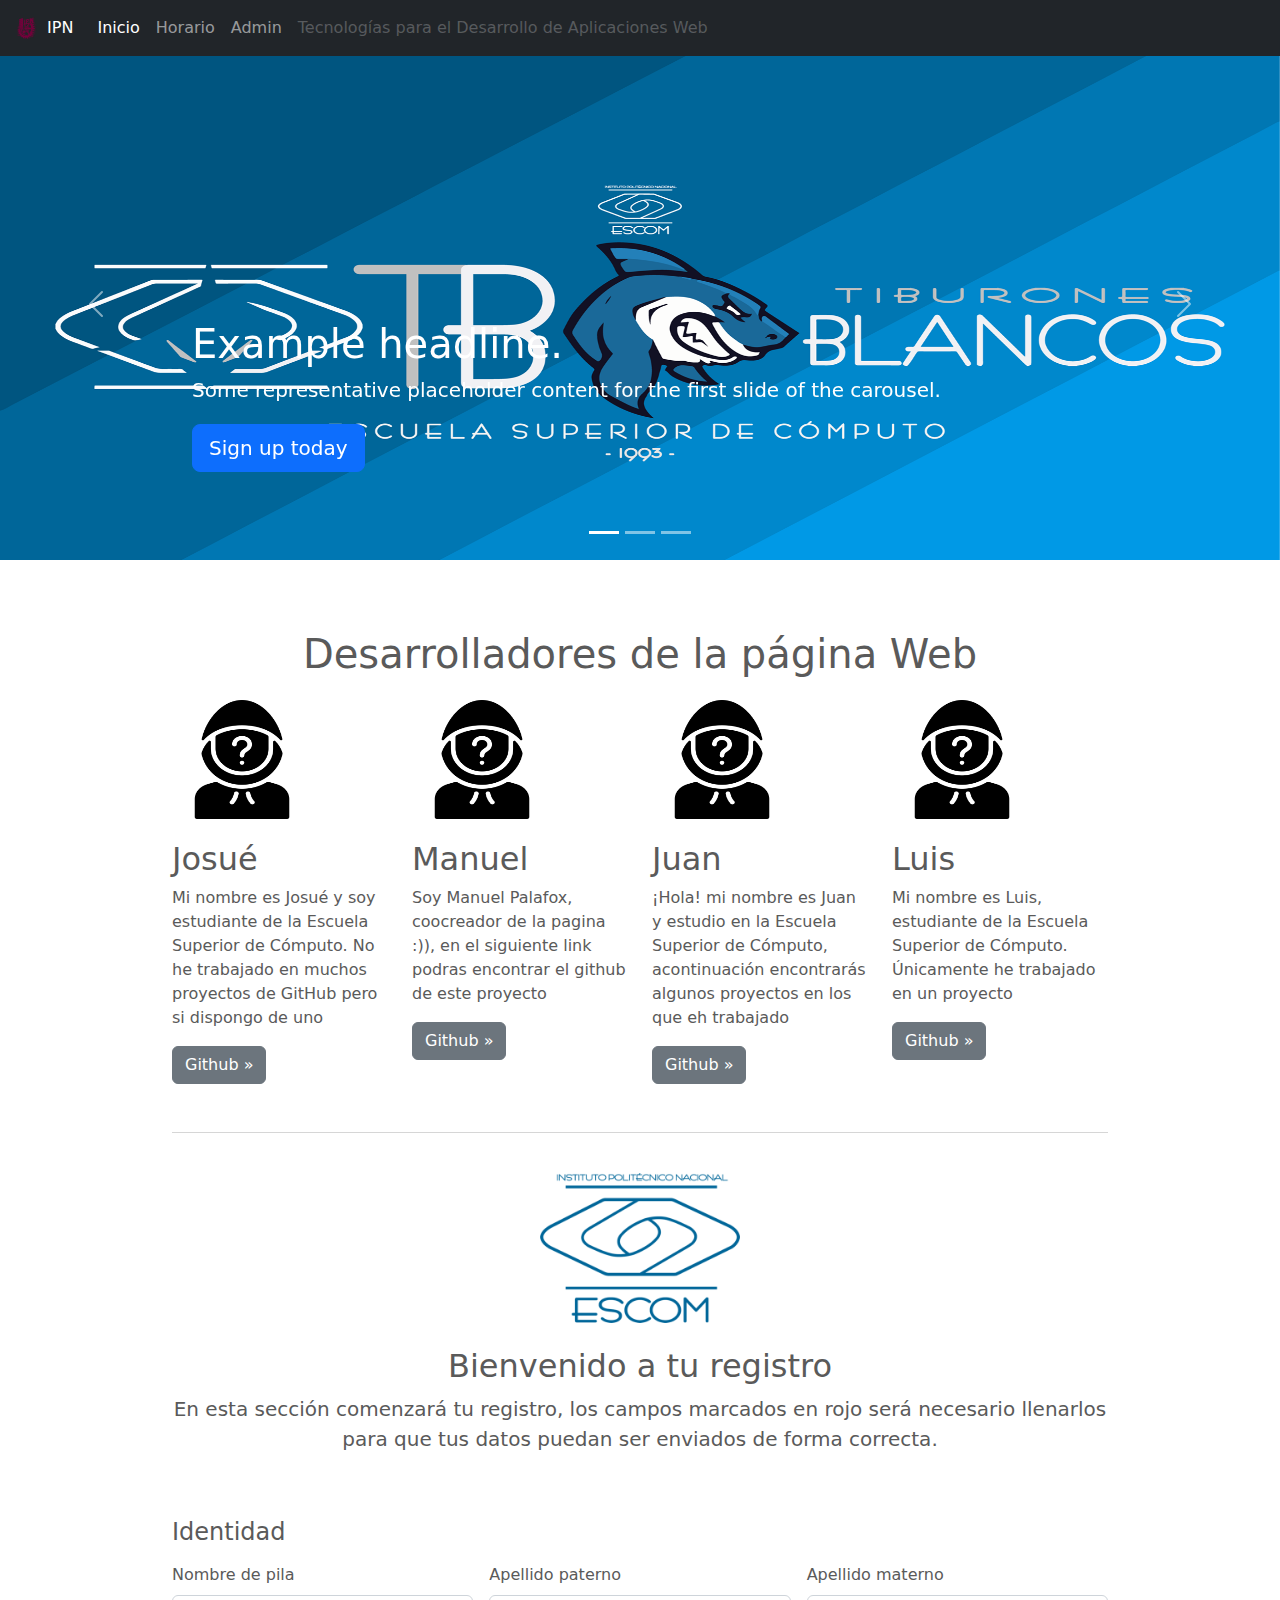
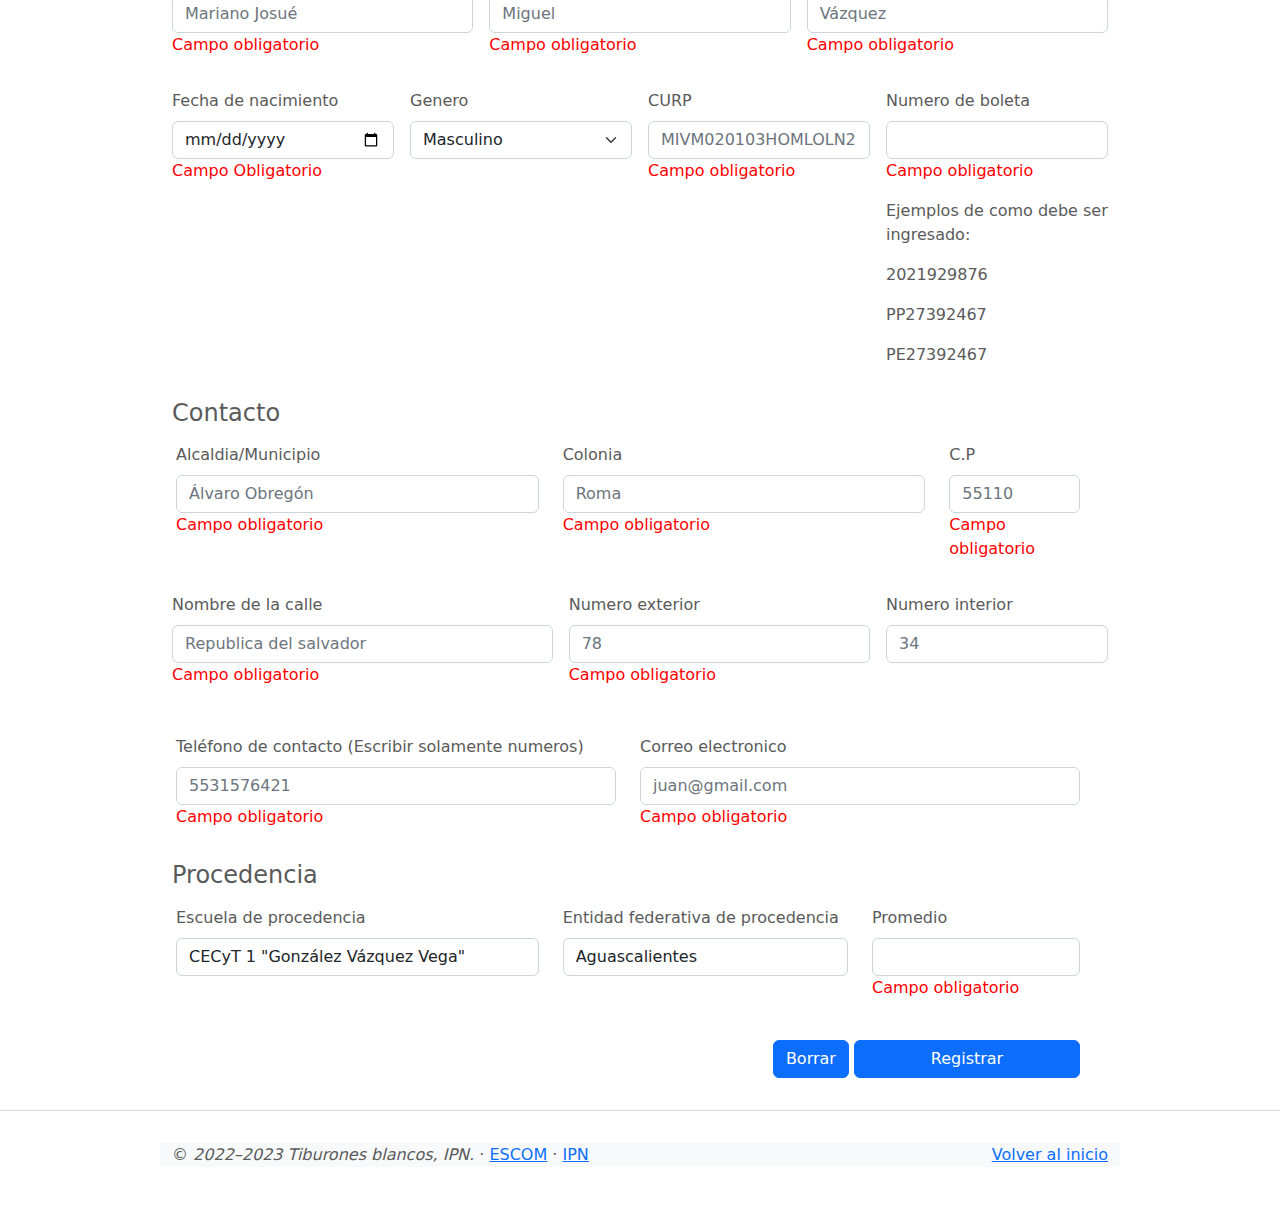
==== commit e6be78cd: "Merge branch 'Main' of https://github.com/ManuPalafox/Proyecto-WEB into Main" ====
--- a/index.html
+++ b/index.html
@@ -255,8 +255,8 @@
           <img src="./Img/Perfil.png " alt="" class="image">
         </div>
         <h2 class="fw-normal">Luis</h2>
-        <p>Mi nombre es Luis y estudio en la Escuela Superior de Cómputo, acontinuación encontrarás algunos proyectos en los que eh trabajado</p>
-        <p><a class="btn btn-secondary" href="#">Github &raquo;</a></p>
+        <p>Mi nombre es Luis, estudiante de la Escuela Superior de Cómputo. Únicamente he trabajado en un proyecto</p>
+        <p><a class="btn btn-secondary" target="_blank" href="https://github.com/LuisEBLeon">Github &raquo;</a></p>
       </div><!-- /.col-lg-3 -->
     </div><!-- /.row -->
 
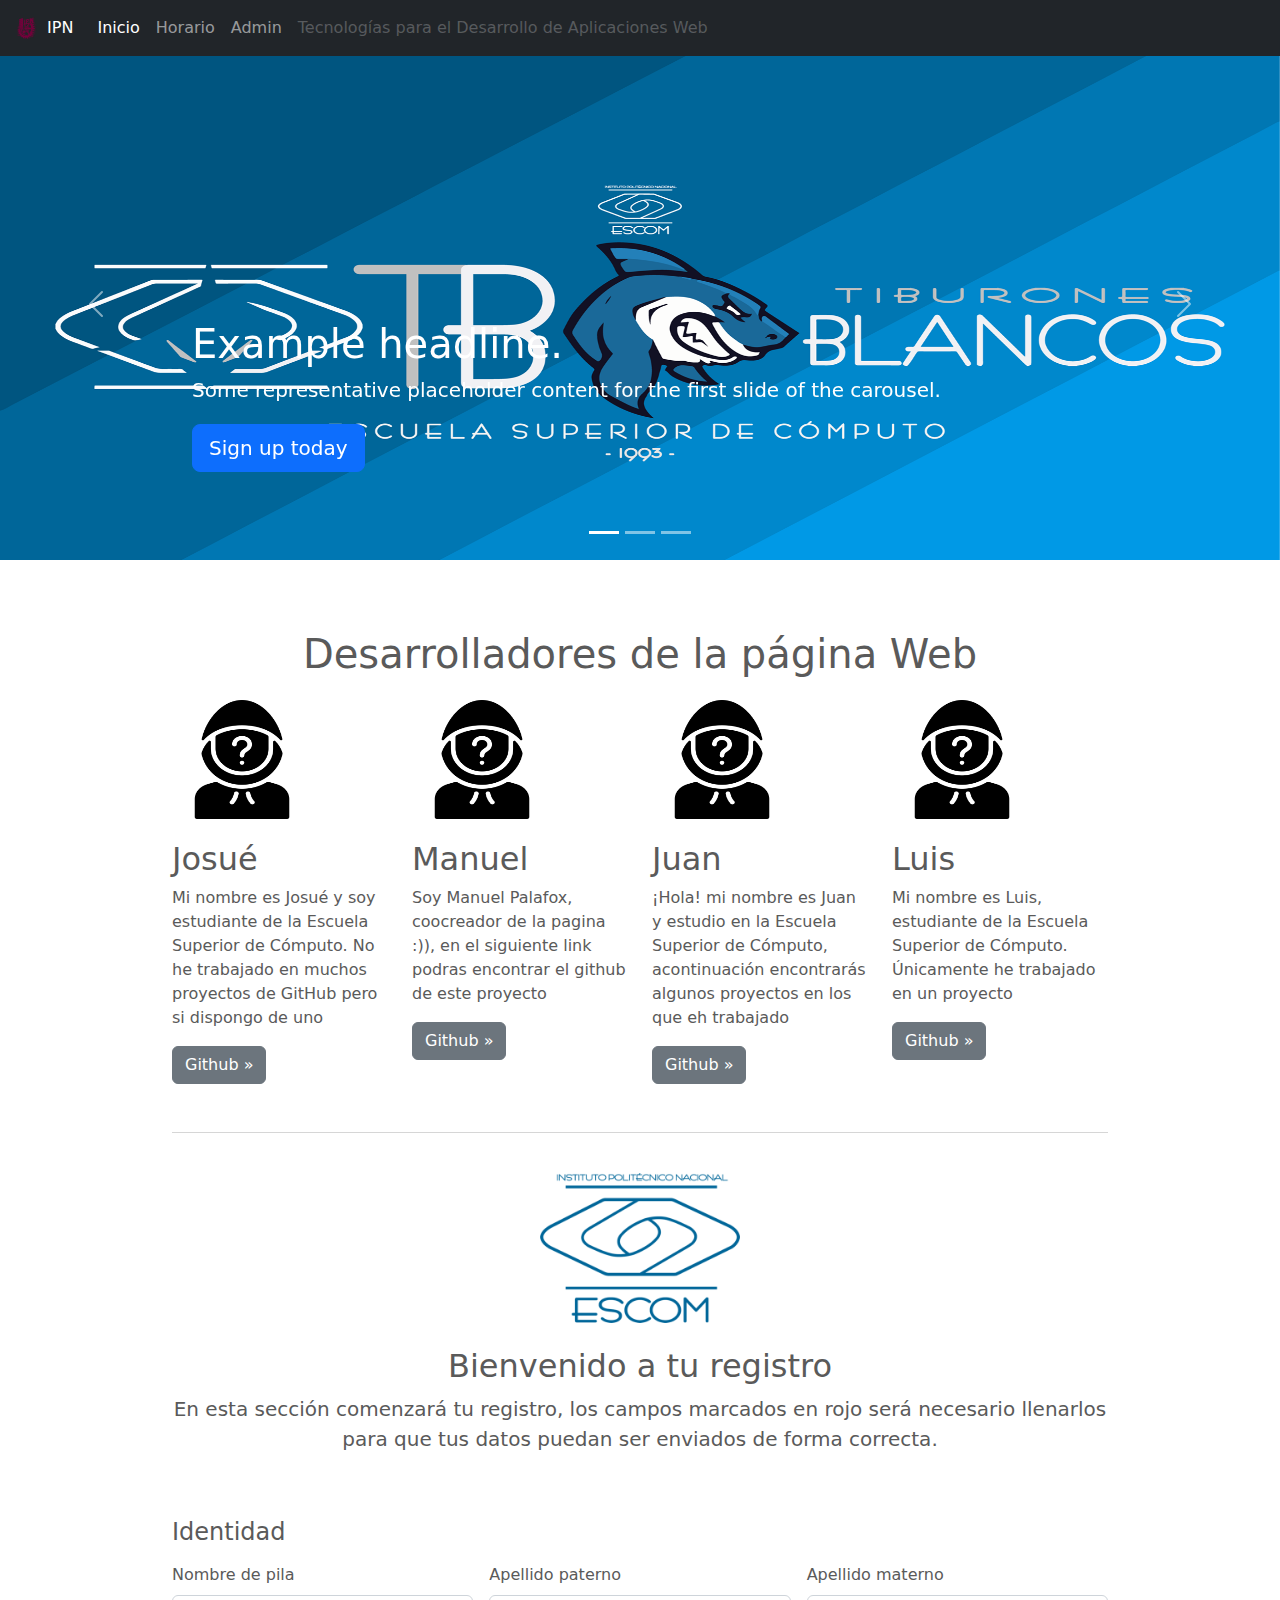
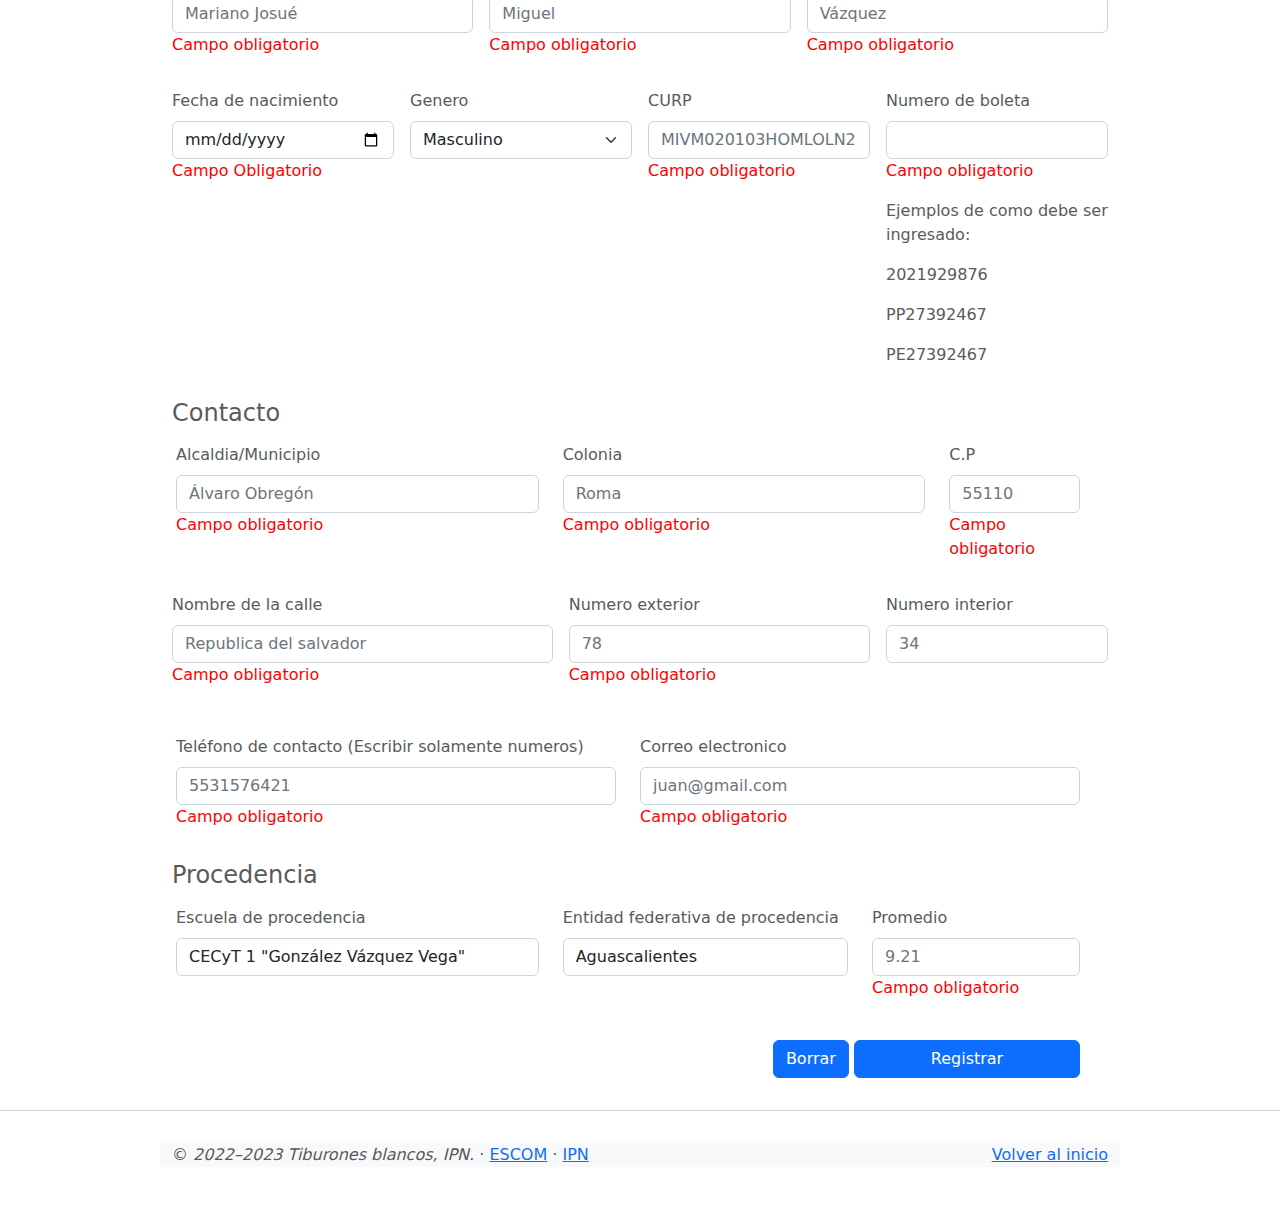
==== commit 0c75babe: "Ultimos cambios en el HTML" ====
--- a/index.html
+++ b/index.html
@@ -487,7 +487,7 @@
                 
                   <div class="col-md-3">
                       <label for="promedio" class="form-label">Promedio</label>
-                      <input type="text" class="form-control" id="promedio" name="Prom" placeholder="" required>
+                      <input type="text" class="form-control" id="promedio" name="Prom" placeholder="9.21" required>
                       <div class="invalid-msg" id="error-promedio">
                         <p>Campo obligatorio<p>
                       </div>
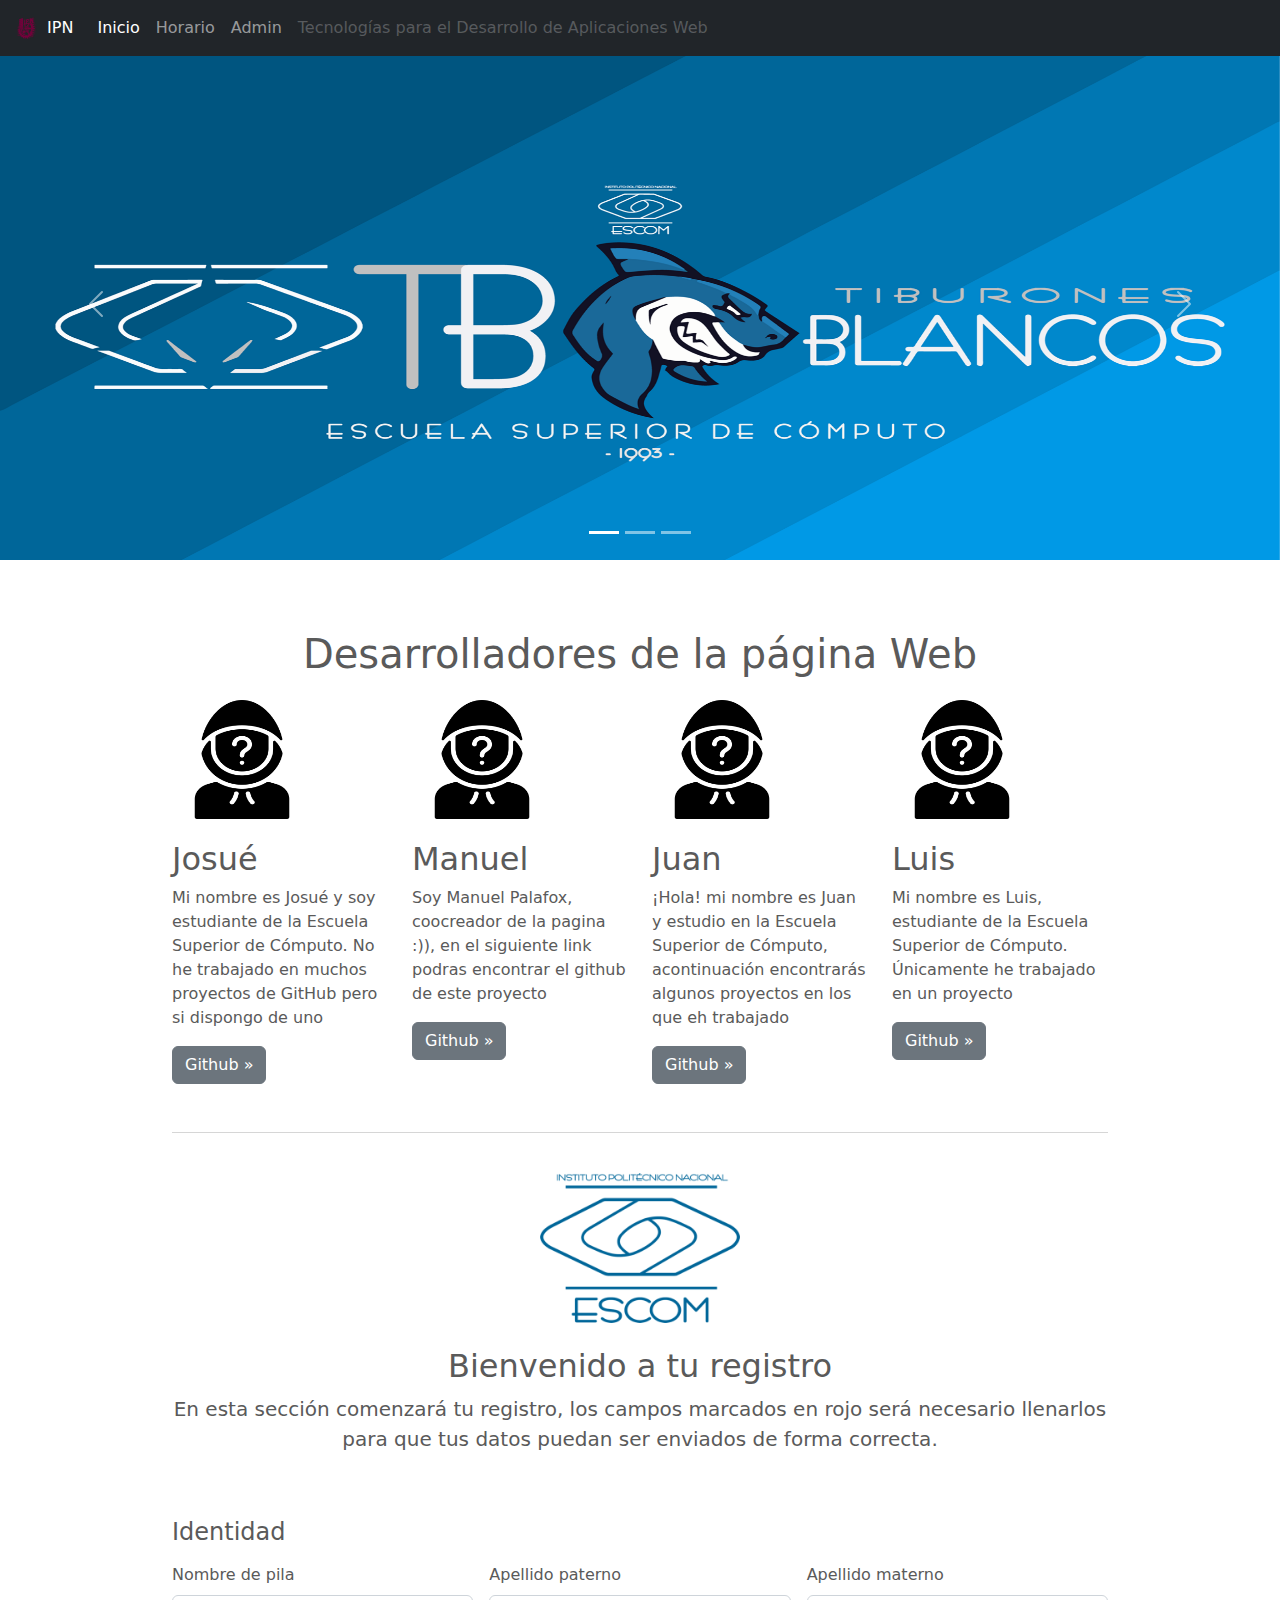
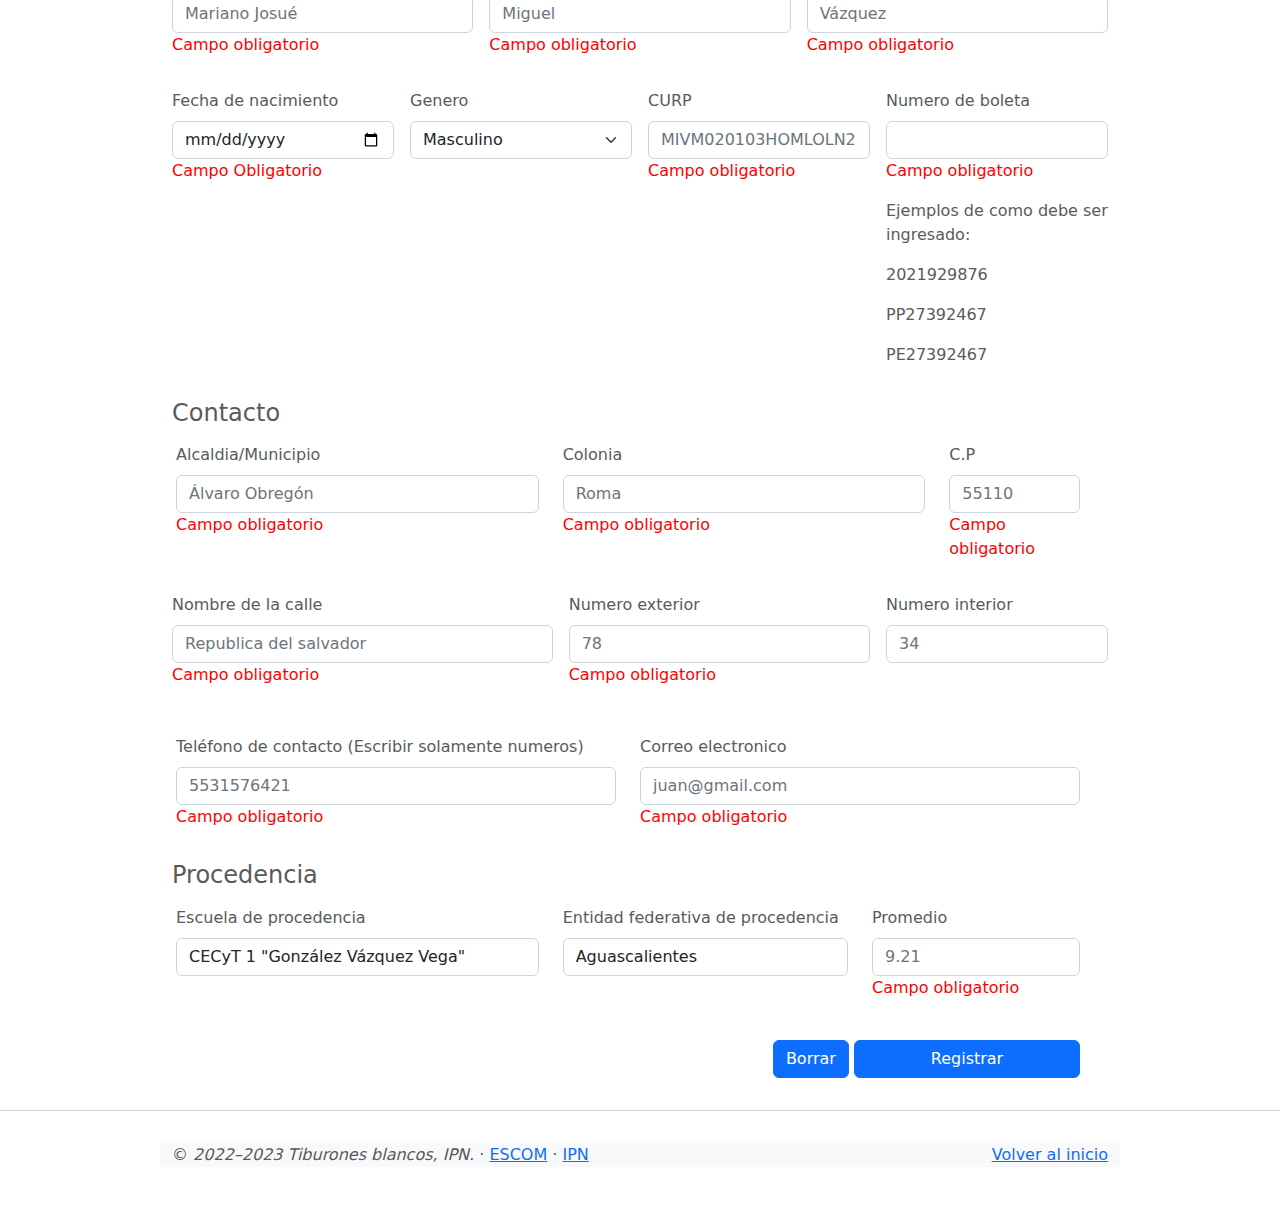
==== commit 1ded0378: "últimos cambios" ====
--- a/index.html
+++ b/index.html
@@ -180,20 +180,18 @@
 
         <div class="container">
           <div class="carousel-caption text-start">
-            <h1>Example headline.</h1>
+           <!-- <h1>Example headline.</h1>
             <p>Some representative placeholder content for the first slide of the carousel.</p>
-            <p><a class="btn btn-lg btn-primary" href="#">Sign up today</a></p>
+            <p><a class="btn btn-lg btn-primary" href="#">Sign up today</a></p>-->
           </div>
         </div>
       </div>
       <div class="carousel-item">
-        <img src="./Img/Cancha.jpg" class="d-block w-100" alt="ESCOM" width="100px" height="550px">
+        <img src="./Img/logo_reciente.png" class="d-block w-100" alt="ESCOM" width="100px" height="550px">
         <svg class="bd-placeholder-img" width="100%" height="100%" xmlns="http://www.w3.org/2000/svg" aria-hidden="true" preserveAspectRatio="xMidYMid slice" focusable="false"><rect width="100%" height="100%" fill="#777"/></svg>
         <div class="container">
           <div class="carousel-caption textc" >
-            <h1>Another example headline.</h1>
-            <p>Some representative placeholder content for the second slide of the carousel.</p>
-            <p><a class="btn btn-lg btn-primary" href="#">Learn more</a></p>
+            <h1>¡FELICIDADES ALUMNOS DE NUEVO INGRESO!</h1>
           </div>
         </div>
       </div>
--- a/CSS/carousel.css
+++ b/CSS/carousel.css
@@ -94,5 +94,5 @@
 }
 
 .textc{
-  color: blue;
+  color: rgb(250, 250, 250);
 }